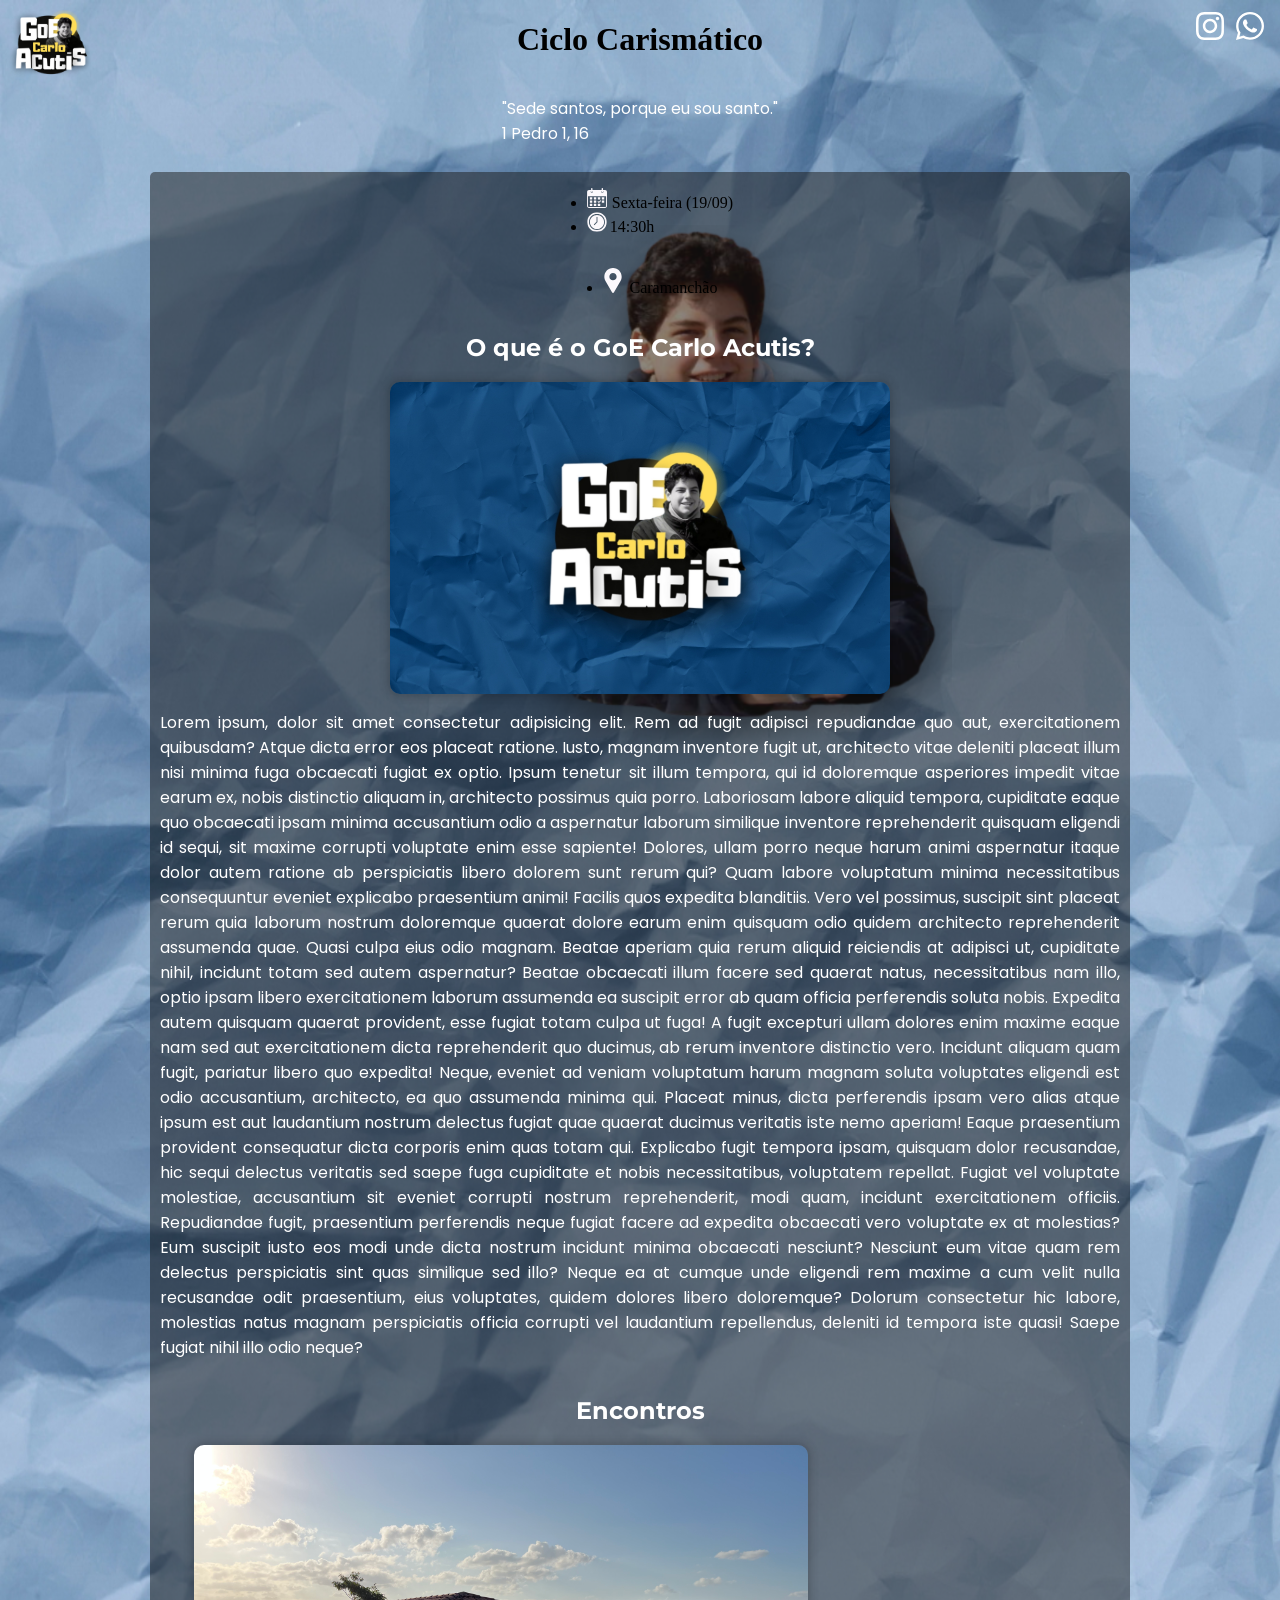
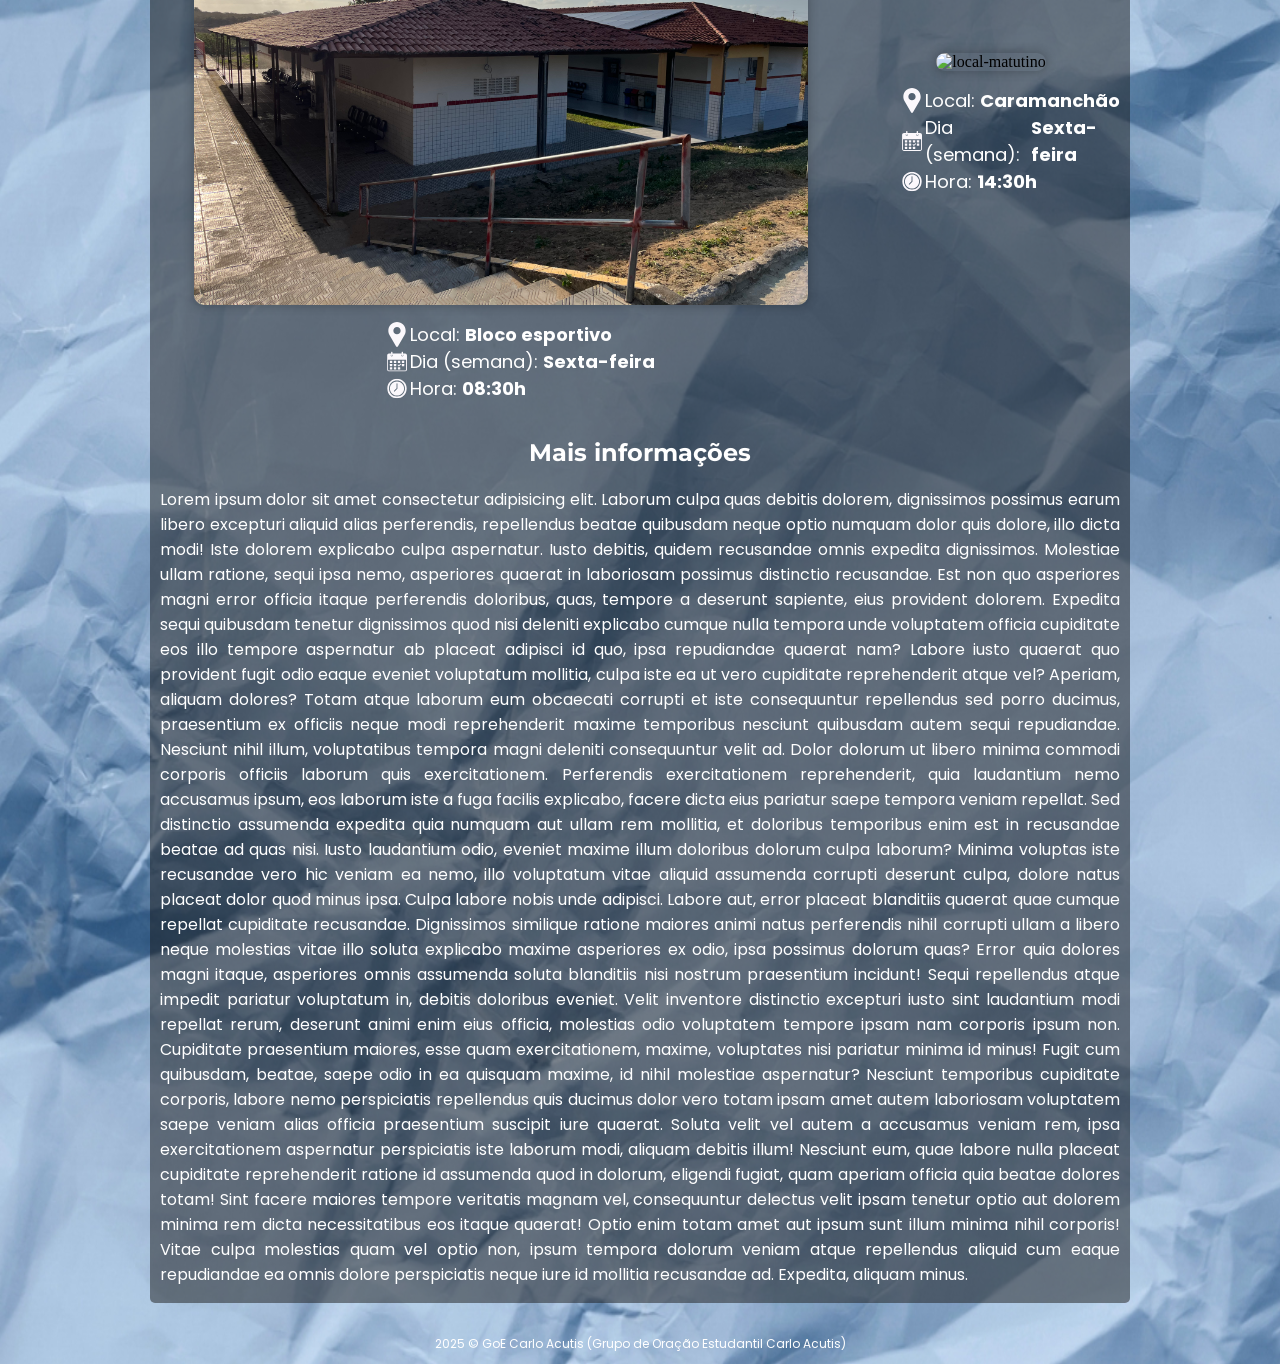
==== index.html @ 42177095 "Atualizar o index.html" ====
<!DOCTYPE html>
<html lang="pt-br">

<head>
    <meta charset="UTF-8">
    <meta name="viewport" content="width=device-width, initial-scale=1.0">
    <title>GoE Carlo Acutis</title>
    <!-- <link rel="icon" href="assets/images/icons/goe-ca.png" type="image/png"> -->
    <!-- <link rel="icon" href="assets/images/logo-goe-bg-+border-rd.png" type="image/png"> -->
    <link rel="icon" href="assets/images/logo-goe-bg--border-rd.png" type="image/png">
    <link rel="stylesheet" href="assets/styles/style.css">
    <link rel="stylesheet" href="assets/styles/mobile.css">
</head>

<body>
    <div class="logo-e-h1">
        <a href="goecarloacutis.github.io" class="a-goe-logo">
            <img src="assets/images/icons/goe-ca.png" alt="goe-icon" class="goe-logo hidden">
        </a>

        <h1 class="h1-top hidden">Ciclo Carismático</h1>
    </div>



    <!-- <a href="#footer" style="color: white; font-size: 40px; position: fixed; top: 50px; right: 10px; z-index: 5;">&DownArrow;</a> -->

    <div>
        <img src="assets/images/carlo-azul-bg.png" alt="carlo-png" class="carlo-png hidden">

        <p class="tema-txt hidden">"Sede santos, porque eu sou santo." <br> 1 Pedro 1, 16</p>
    </div>

    <header>
        <nav class="hidden">
            <ul>
                <li>
                    <a href="https://www.instagram.com/goe_carloacutis/" target="_blank" class="links-nav">
                        <img src="assets/images/icons/instagram-icon.svg" alt="instagram-icon">

                        <p class="p-link">@goe_carloacutis</p>
                    </a>
                </li>
                <li>
                    <a href="chat.whatsapp.com/KFcIXQjUr1j2kO9IoOhMt1" target="_blank" class="links-nav">
                        <img src="assets/images/icons/wpp-icon.svg" alt="whatsapp-icon">

                        <p class="p-link">GOE-Carlo Acutis</p>
                    </a>
                </li>
            </ul>
        </nav>
        <a href="a.html" style="font-size: 30px; color: white; display: none;" target="_blank">Estilos</a>
    </header>

    <main class="hidden-m">
        <section class="o-que-e-sec">
            <article class="o-que-e">
                <ul class="ciclo-infos">
                    <li>
                        <img src="assets/images/icons/calendar-icon.svg" alt="calendar-icon" class="encontros-icon" style="padding-right: 5px;">Sexta-feira (19/09)
                    </li>
                    <li>
                        <img src="assets/images/icons/hour-icon.svg" alt="hour-icon" class="encontros-icon">14:30h
                    </li>
                </ul>
                <ul class="ciclo-infos-2">
                    <li>
                        <img src="assets/images/icons/local-icon.svg" alt="local-icon" class="encontros-icon">
                        Caramanchão
                    </li>
                </ul>

                <h2 class="h2-main h2-ajustado">O que é o GoE Carlo Acutis?</h2>

                <img src="assets/images/oquee-goe.jpg" alt="o-que-e-o-goe" class="o-que-e-img hidden">

                <p class="hidden">Lorem ipsum, dolor sit amet consectetur adipisicing elit. Rem ad fugit adipisci
                    repudiandae quo aut, exercitationem quibusdam? Atque dicta error eos placeat ratione. Iusto, magnam
                    inventore fugit ut, architecto vitae deleniti placeat illum nisi minima fuga obcaecati fugiat ex
                    optio. Ipsum tenetur sit illum tempora, qui id doloremque asperiores impedit vitae earum ex, nobis
                    distinctio aliquam in, architecto possimus quia porro. Laboriosam labore aliquid tempora, cupiditate
                    eaque quo obcaecati ipsam minima accusantium odio a aspernatur laborum similique inventore
                    reprehenderit quisquam eligendi id sequi, sit maxime corrupti voluptate enim esse sapiente! Dolores,
                    ullam porro neque harum animi aspernatur itaque dolor autem ratione ab perspiciatis libero dolorem
                    sunt rerum qui? Quam labore voluptatum minima necessitatibus consequuntur eveniet explicabo
                    praesentium animi! Facilis quos expedita blanditiis. Vero vel possimus, suscipit sint placeat rerum
                    quia laborum nostrum doloremque quaerat dolore earum enim quisquam odio quidem architecto
                    reprehenderit assumenda quae. Quasi culpa eius odio magnam. Beatae aperiam quia rerum aliquid
                    reiciendis at adipisci ut, cupiditate nihil, incidunt totam sed autem aspernatur? Beatae obcaecati
                    illum facere sed quaerat natus, necessitatibus nam illo, optio ipsam libero exercitationem laborum
                    assumenda ea suscipit error ab quam officia perferendis soluta nobis. Expedita autem quisquam
                    quaerat provident, esse fugiat totam culpa ut fuga! A fugit excepturi ullam dolores enim maxime
                    eaque nam sed aut exercitationem dicta reprehenderit quo ducimus, ab rerum inventore distinctio
                    vero. Incidunt aliquam quam fugit, pariatur libero quo expedita! Neque, eveniet ad veniam voluptatum
                    harum magnam soluta voluptates eligendi est odio accusantium, architecto, ea quo assumenda minima
                    qui. Placeat minus, dicta perferendis ipsam vero alias atque ipsum est aut laudantium nostrum
                    delectus fugiat quae quaerat ducimus veritatis iste nemo aperiam! Eaque praesentium provident
                    consequatur dicta corporis enim quas totam qui. Explicabo fugit tempora ipsam, quisquam dolor
                    recusandae, hic sequi delectus veritatis sed saepe fuga cupiditate et nobis necessitatibus,
                    voluptatem repellat. Fugiat vel voluptate molestiae, accusantium sit eveniet corrupti nostrum
                    reprehenderit, modi quam, incidunt exercitationem officiis. Repudiandae fugit, praesentium
                    perferendis neque fugiat facere ad expedita obcaecati vero voluptate ex at molestias? Eum suscipit
                    iusto eos modi unde dicta nostrum incidunt minima obcaecati nesciunt? Nesciunt eum vitae quam rem
                    delectus perspiciatis sint quas similique sed illo? Neque ea at cumque unde eligendi rem maxime a
                    cum velit nulla recusandae odit praesentium, eius voluptates, quidem dolores libero doloremque?
                    Dolorum consectetur hic labore, molestias natus magnam perspiciatis officia corrupti vel laudantium
                    repellendus, deleniti id tempora iste quasi! Saepe fugiat nihil illo odio neque?</p>

                <!-- <div class="goe-info-div">    
                    <div class="goe-info-div-ex1">
                        <div class="img-max-div-ex1">
                            <img src="assets/images/goe-img-o-que-e.jpg" alt="goe-img" class="goe-img-pc-ex1"> 
                        </div>
    
                        <p class="p-info-ex1 p-info-goe">Lorem ipsum dolor sit, amet consectetur adipisicing elit. Cum officia error id quaerat numquam dolores. Vero quibusdam recusandae praesentium adipisci distinctio reprehenderit odio facilis ullam tempore mollitia neque alias, dolor blanditiis doloremque repellendus qui non! Ducimus voluptates rem, in quis non cumque enim similique. Dolorum excepturi tempora blanditiis dicta unde.</p>
                    </div>

                    <div class="goe-info-div-ex1">
                        <div class="img-max-div-ex1">
                            <img src="assets/images/goe-img.jpg" alt="goe-img" class="goe-img-pc-ex1"> 
                        </div>
    
                        <p class="p-info-ex1">Lorem ipsum dolor sit, amet consectetur adipisicing elit. Cum officia error id quaerat numquam dolores. Vero quibusdam recusandae praesentium adipisci distinctio reprehenderit odio facilis ullam tempore mollitia neque alias, dolor blanditiis doloremque repellendus qui non! Ducimus voluptates rem, in quis non cumque enim similique. Dolorum excepturi tempora blanditiis dicta unde.</p>
                    </div>

                    <div class="goe-info-div-ex1">
                        <div class="img-max-div-ex1">
                            <img src="assets/images/goe-img-mb-2.jpg" alt="goe-img" class="goe-img-pc-ex1"> 
                        </div>
    
                        <p class="p-info-ex1">Lorem ipsum dolor sit, amet consectetur adipisicing elit. Cum officia error id quaerat numquam dolores. Vero quibusdam recusandae praesentium adipisci distinctio reprehenderit odio facilis ullam tempore mollitia neque alias, dolor blanditiis doloremque repellendus qui non! Ducimus voluptates rem, in quis non cumque enim similique. Dolorum excepturi tempora blanditiis dicta unde.</p>
                    </div>

                    <div class="goe-info-div-ex1">
                        <div class="img-max-div-ex1">
                            <img src="assets/images/goe-img-mb-3.jpg" alt="goe-img" class="goe-img-pc-ex1"> 
                        </div>
    
                        <p class="p-info-ex1">Lorem ipsum dolor sit, amet consectetur adipisicing elit. Cum officia error id quaerat numquam dolores. Vero quibusdam recusandae praesentium adipisci distinctio reprehenderit odio facilis ullam tempore mollitia neque alias, dolor blanditiis doloremque repellendus qui non! Ducimus voluptates rem, in quis non cumque enim similique. Dolorum excepturi tempora blanditiis dicta unde.</p>
                    </div>

                    <div class="goe-info-div-ex1">
                        <div class="img-max-div-ex1">
                            <img src="assets/images/goe-img-mb-4.jpg" alt="goe-img" class="goe-img-pc-ex1"> 
                        </div>
    
                        <p class="p-info-ex1">Lorem ipsum dolor sit, amet consectetur adipisicing elit. Cum officia error id quaerat numquam dolores. Vero quibusdam recusandae praesentium adipisci distinctio reprehenderit odio facilis ullam tempore mollitia neque alias, dolor blanditiis doloremque repellendus qui non! Ducimus voluptates rem, in quis non cumque enim similique. Dolorum excepturi tempora blanditiis dicta unde.</p>
                    </div>
                    
                    <div class="img-max-div">
                        <img src="assets/images/goe-img-o-que-e.jpg" alt="goe-img" class="goe-img-pc">                     
                        <img src="assets/images/goe-img.jpg" alt="goe-img" class="goe-img-mb">
                    </div>

                    <p>Lorem ipsum dolor sit, amet consectetur adipisicing elit. Cum officia error id quaerat numquam dolores. Vero quibusdam recusandae praesentium adipisci distinctio reprehenderit odio facilis ullam tempore mollitia neque alias, dolor blanditiis doloremque repellendus qui non! Ducimus voluptates rem, in quis non cumque enim similique. Dolorum excepturi tempora blanditiis dicta unde.</p>

                    <div class="img-max-div">
                        <img src="assets/images/goe-img-pc-2.jpg" alt="goe-img" class="goe-img-pc">
                        <img src="assets/images/goe-img-mb-2.jpg" alt="goe-img" class="goe-img-mb">
                    </div>
                    <div class="img-max-div">
                        <img src="assets/images/goe-img-pc-3.jpg" alt="goe-img" class="goe-img-pc">
                        <img src="assets/images/goe-img-mb-3.jpg" alt="goe-img" class="goe-img-mb">
                    </div>
                    <div class="img-max-div">
                        <img src="assets/images/goe-img-pc-4.jpg" alt="goe-img" class="goe-img-pc">
                        <img src="assets/images/goe-img-mb-4.jpg" alt="goe-img" class="goe-img-mb">
                    </div>

                    <p>Lorem ipsum dolor sit, amet consectetur adipisicing elit. Cum officia error id quaerat numquam dolores. Vero quibusdam recusandae praesentium adipisci distinctio reprehenderit odio facilis ullam tempore mollitia neque alias, dolor blanditiis doloremque repellendus qui non! Ducimus voluptates rem, in quis non cumque enim similique. Dolorum excepturi tempora blanditiis dicta unde.</p>
                </div> -->
            </article>
        </section>

        <section>
            <article class="art-encontros hidden">
                <h2 class="h2-main">Encontros</h2>

                <div class="encontros hidden">
                    <div class="box-encontros hidden">
                        <img src="assets/images/bloco_esportivo.jpeg" alt="local-matutino" class="local-img">

                        <ul>
                            <li><img src="assets/images/icons/local-icon.svg" alt="local-icon" class="encontros-icon">
                                Local: <strong class="strong-encontros">Bloco esportivo</strong></li>
                            <li><img src="assets/images/icons/calendar-icon.svg" alt="calendar-icon"
                                    class="encontros-icon"> Dia (semana): <strong
                                    class="strong-encontros">Sexta-feira</strong></li>
                            <li><img src="assets/images/icons/hour-icon.svg" alt="hour-icon" class="encontros-icon">
                                Hora: <strong class="strong-encontros">08:30h</strong></li>
                        </ul>
                    </div>

                    <div class="box-encontros hidden">
                        <img src="assets/images/IMG_3058.jpeg" alt="local-matutino" class="local-img">

                        <ul>
                            <li><img src="assets/images/icons/local-icon.svg" alt="local-icon" class="encontros-icon">
                                Local: <strong class="strong-encontros">Caramanchão</strong></li>
                            <li><img src="assets/images/icons/calendar-icon.svg" alt="calendar-icon"
                                    class="encontros-icon"> Dia (semana): <strong
                                    class="strong-encontros">Sexta-feira</strong></li>
                            <li><img src="assets/images/icons/hour-icon.svg" alt="hour-icon" class="encontros-icon">
                                Hora: <strong class="strong-encontros">14:30h</strong></li>
                        </ul>
                    </div>
                </div>
            </article>
        </section>

        <section>
            <article class="hidden">
                <h2 class="h2-main">Mais informações</h2>

                <p class="hidden">Lorem ipsum dolor sit amet consectetur adipisicing elit. Laborum culpa quas debitis
                    dolorem, dignissimos possimus earum libero excepturi aliquid alias perferendis, repellendus beatae
                    quibusdam neque optio numquam dolor quis dolore, illo dicta modi! Iste dolorem explicabo culpa
                    aspernatur. Iusto debitis, quidem recusandae omnis expedita dignissimos. Molestiae ullam ratione,
                    sequi ipsa nemo, asperiores quaerat in laboriosam possimus distinctio recusandae. Est non quo
                    asperiores magni error officia itaque perferendis doloribus, quas, tempore a deserunt sapiente, eius
                    provident dolorem. Expedita sequi quibusdam tenetur dignissimos quod nisi deleniti explicabo cumque
                    nulla tempora unde voluptatem officia cupiditate eos illo tempore aspernatur ab placeat adipisci id
                    quo, ipsa repudiandae quaerat nam? Labore iusto quaerat quo provident fugit odio eaque eveniet
                    voluptatum mollitia, culpa iste ea ut vero cupiditate reprehenderit atque vel? Aperiam, aliquam
                    dolores? Totam atque laborum eum obcaecati corrupti et iste consequuntur repellendus sed porro
                    ducimus, praesentium ex officiis neque modi reprehenderit maxime temporibus nesciunt quibusdam autem
                    sequi repudiandae. Nesciunt nihil illum, voluptatibus tempora magni deleniti consequuntur velit ad.
                    Dolor dolorum ut libero minima commodi corporis officiis laborum quis exercitationem. Perferendis
                    exercitationem reprehenderit, quia laudantium nemo accusamus ipsum, eos laborum iste a fuga facilis
                    explicabo, facere dicta eius pariatur saepe tempora veniam repellat. Sed distinctio assumenda
                    expedita quia numquam aut ullam rem mollitia, et doloribus temporibus enim est in recusandae beatae
                    ad quas nisi. Iusto laudantium odio, eveniet maxime illum doloribus dolorum culpa laborum? Minima
                    voluptas iste recusandae vero hic veniam ea nemo, illo voluptatum vitae aliquid assumenda corrupti
                    deserunt culpa, dolore natus placeat dolor quod minus ipsa. Culpa labore nobis unde adipisci. Labore
                    aut, error placeat blanditiis quaerat quae cumque repellat cupiditate recusandae. Dignissimos
                    similique ratione maiores animi natus perferendis nihil corrupti ullam a libero neque molestias
                    vitae illo soluta explicabo maxime asperiores ex odio, ipsa possimus dolorum quas? Error quia
                    dolores magni itaque, asperiores omnis assumenda soluta blanditiis nisi nostrum praesentium
                    incidunt! Sequi repellendus atque impedit pariatur voluptatum in, debitis doloribus eveniet. Velit
                    inventore distinctio excepturi iusto sint laudantium modi repellat rerum, deserunt animi enim eius
                    officia, molestias odio voluptatem tempore ipsam nam corporis ipsum non. Cupiditate praesentium
                    maiores, esse quam exercitationem, maxime, voluptates nisi pariatur minima id minus! Fugit cum
                    quibusdam, beatae, saepe odio in ea quisquam maxime, id nihil molestiae aspernatur? Nesciunt
                    temporibus cupiditate corporis, labore nemo perspiciatis repellendus quis ducimus dolor vero totam
                    ipsam amet autem laboriosam voluptatem saepe veniam alias officia praesentium suscipit iure quaerat.
                    Soluta velit vel autem a accusamus veniam rem, ipsa exercitationem aspernatur perspiciatis iste
                    laborum modi, aliquam debitis illum! Nesciunt eum, quae labore nulla placeat cupiditate
                    reprehenderit ratione id assumenda quod in dolorum, eligendi fugiat, quam aperiam officia quia
                    beatae dolores totam! Sint facere maiores tempore veritatis magnam vel, consequuntur delectus velit
                    ipsam tenetur optio aut dolorem minima rem dicta necessitatibus eos itaque quaerat! Optio enim totam
                    amet aut ipsum sunt illum minima nihil corporis! Vitae culpa molestias quam vel optio non, ipsum
                    tempora dolorum veniam atque repellendus aliquid cum eaque repudiandae ea omnis dolore perspiciatis
                    neque iure id mollitia recusandae ad. Expedita, aliquam minus.</p>
            </article>
        </section>

        <section>
            <!-- <article>
                <h2 class="h2-main">Endereço</h2>
                <iframe src="https://www.google.com/maps/embed?pb=!1m18!1m12!1m3!1d942.060812769632!2d-35.4460060304506!3d-6.471116099595027!2m3!1f0!2f0!3f0!3m2!1i1024!2i768!4f13.1!3m3!1m2!1s0x7ad8e45582610c5%3A0x93c23ac1dcf801d7!2sIFRN%20-%20Campus%20Nova%20Cruz!5e1!3m2!1spt-BR!2sbr!4v1757940513313!5m2!1spt-BR!2sbr" width="600" height="450" style="border:0;" allowfullscreen="" loading="lazy" referrerpolicy="no-referrer-when-downgrade" class="iframe-endereco"></iframe>
            </article> -->
        </section>
    </main>

    <footer class="hidden-f" id="footer">
        <p>2025 &copy; GoE Carlo Acutis <br class="br-mb"> (Grupo de Oração Estudantil Carlo Acutis)</p>

        <!-- <div class="endereco">
            <img src="assets/images/icons/local-icon.svg" alt="local-icon">
            <p>Av. José Rodrigues de Aquino Filho, 640 - Alto de Santa Luzia, Nova Cruz - RN, 59215-000</p>
        </div> -->
    </footer>

    <script src="assets/scripts/script.js"></script>
</body>

</html>
---- assets/styles/style.css ----
/* Fontes */
@import url("https://fonts.googleapis.com/css2?family=Cal+Sans&family=Cardo:ital,wght@0,400;0,700;1,400&family=Montserrat:ital,wght@0,100..900;1,100..900&family=Poppins:ital,wght@0,100;0,200;0,300;0,400;0,500;0,600;0,700;0,800;0,900;1,100;1,200;1,300;1,400;1,500;1,600;1,700;1,800;1,900&display=swap");
/* Cardo, Cal Sans, Montserrat, Poppins */

@font-face {
  font-family: "Adumu Regular";
  src: url("/assets/fonts/Adumu.ttf") format("truetype");
  font-weight: normal;
  font-style: normal;
}
/* Jesus, Maria e José, a nossa família Vossa é! */

/* Animações */
@keyframes gradientAnimation {
  0% {
    background-position: 0% 50%;
  }
  50% {
    background-position: 100% 50%;
  }
  100% {
    background-position: 0% 50%;
  }
}

@keyframes fadeIn {
  from {
    opacity: 0;
  }
  to {
    opacity: 1;
  }
}
/* Sagrado Coração de Jesus, fazei do nosso coração semelhante ao Vosso! */

.carlo-png {
  top: 25%;
  left: 50% 50%;
  position: fixed;

  width: 450px;

  z-index: -1;
}

/* Configurações gerais (html, body, tags...n) */
html {
  scroll-behavior: smooth;
}

body {
  background-image: url("/assets/images/background-paper-blue.jpg");
  /* background-repeat: no-repeat; */
  /* background-position: center center; */
  background-size: 100% 100%;

  /* background: linear-gradient(-45deg, #5281ee, #1d3473, #202f49, #2367d5);
  background: linear-gradient(-45deg, #4166bd, #13234d, #101824, #1c53ac);
  background-repeat: no-repeat;
  background-position: center center;
  background-size: 400% 400%;
  animation: gradientAnimation 15s ease infinite; */

  display: flex;
  align-items: center;
  justify-content: center;
  flex-direction: column;

  padding: 0;
  margin: 0;
  max-width: 100%;
  box-sizing: border-box;

  text-align: justify;
}

/* section {
  margin-bottom: 700px;
} */

header {
  display: flex;
  align-items: center;
  justify-content: center;
  flex-direction: column;
}

main {
  width: 75%;

  background-color: rgb(26, 26, 27, 0.5);

  border-radius: 5px;
  padding: 0px 10px;

  z-index: 2;

  margin-top: 10px;
  margin-bottom: 30px;
}

h1,
h2,
h3,
h4 {
  text-align: center;
}

p {
  font-family: "Poppins", system-ui, -apple-system, BlinkMacSystemFont,
    "Segoe UI", Roboto, Oxygen, Ubuntu, Cantarell, "Open Sans", "Helvetica Neue",
    sans-serif;
  color: white;
}

nav {
  position: fixed;
  top: -10px;
  right: 10px;
}

/* Nav */
nav ul {
  display: flex;
  align-items: center;
  justify-content: center;
  flex-direction: row;

  padding: 0;

  list-style-type: none;
}

.links-nav img {
  width: 40px;

  transition: 0.1s ease-in-out;
}

.links-nav img:hover {
  transform: scale(1.05);
  opacity: 0.8;

  /* filter: invert(50%) sepia(100%) saturate(2000%) hue-rotate(200deg) brightness(100%) contrast(100%); */
  filter: invert(45%) sepia(80%) saturate(2200%) hue-rotate(180deg)
    brightness(95%) contrast(100%);
}

.links-nav img:active {
  transform: scale(0.95);

  filter: none;

  /* filter: invert(50%) sepia(100%) saturate(2000%) hue-rotate(200deg) brightness(100%) contrast(100%); */
  /* filter: invert(45%) sepia(80%) saturate(2200%) hue-rotate(180deg) brightness(95%) contrast(100%); */
}

.p-link {
  display: none;
}
/*  */

.goe-logo {
  position: fixed;
  top: 10px;
  left: 0px;

  width: 100px;
}

.h2-main {
  font-family: "Montserrat", system-ui, -apple-system, BlinkMacSystemFont,
    "Segoe UI", Roboto, Oxygen, Ubuntu, Cantarell, "Open Sans", "Helvetica Neue",
    sans-serif;
  color: white;
}

.iframe-endereco {
  display: none;
  margin: 200px auto;

  border: none;
  border-radius: 5px;
  box-shadow: 2px 2px 10px white;
}

.goe-info-div {
  display: flex;
  align-items: center;
  justify-content: center;
  flex-direction: column;
  gap: 20px;
  width: 100%;
}

.goe-img-mb {
  display: none;
  border-radius: 10px;

  width: 100%;
  /* height: 300px; */
}

.goe-img-pc {
  display: block;
  border-radius: 10px;

  width: 100%;
  /* height: 300px; */
}

.goe-info-div-ex1 {
  display: flex;
  align-items: center;
  /* justify-content: center; */
  justify-content: space-evenly;
  flex-direction: row;
  width: 100%;
}

.goe-img-pc-ex1 {
  border-radius: 10px;

  width: 100%;
  /* height: 300px; */
}

.img-max-div-ex1 {
  max-width: 400px;
  max-height: 500px;

  margin-right: 30px;

  overflow: hidden;
  border-radius: 10px;
}

.img-max-div {
  max-width: 800px;
  max-height: 500px;

  overflow: hidden;
  border-radius: 10px;
}

.p-info-goe {
  width: 50%;
}

/* FOOTER */
footer {
  display: flex;
  align-items: center;
  justify-content: center;
  flex-direction: column;

  /* position: relative;
  bottom: 10px; */
  margin-bottom: 10px;

  width: 100%;
}

footer p {
  font-family: "Poppins", system-ui, -apple-system, BlinkMacSystemFont,
    "Segoe UI", Roboto, Oxygen, Ubuntu, Cantarell, "Open Sans", "Helvetica Neue",
    sans-serif, sans-serif;
  font-size: 0.75rem;
  color: white;

  margin: 0.1rem 0;
}

.br-mb {
  display: none;
}

.o-que-e {
  display: flex;
  align-items: center;
  justify-content: center;
  flex-direction: column;
}

.o-que-e-img {
  max-width: 500px;
  height: auto;

  border-radius: 10px;
  overflow: hidden;

  box-shadow: 0px 0px 10px 2px rgb(0, 0, 0, 0.2);
}

.endereco {
  display: flex;
  justify-content: center;
  align-items: center;
}

.endereco img {
  width: 3%;
  height: auto;
}

.encontros {
  display: flex;
  align-items: center;
  justify-content: center;
  flex-direction: row;
  gap: 20px;
}

.box-encontros {
  display: flex;
  flex-direction: column;
  align-items: center;
}

.local-img {
  max-width: 90%;
  height: auto;

  border-radius: 10px;
  overflow: hidden;

  box-shadow: 0px 0px 10px 2px rgb(0, 0, 0, 0.2);
}

.encontros ul {
  list-style-type: none;
}

.encontros ul li {
  font-family: "Poppins", system-ui, -apple-system, BlinkMacSystemFont,
    "Segoe UI", Roboto, Oxygen, Ubuntu, Cantarell, "Open Sans", "Helvetica Neue",
    sans-serif;
  color: white;

  display: flex;
  flex-direction: row;

  font-size: 18px;
}

.encontros-icon {
  width: 20px;
  padding-right: 3px;
}

.strong-encontros {
  padding-left: 5px;
}

/* Para animação de fade-in */
.hidden {
  opacity: 0;
  transform: translateY(50px);
  transition: transform 0.8s ease-out;
}

.hidden-m {
  opacity: 0;
  transform: translateY(50px);
  transition: transform 0.8s ease-out;
}

.hidden-h {
  opacity: 0;
  transform: translateY(50px);
  transition: transform 0.8s ease-out;
}

.hidden-f {
  opacity: 0;
  transform: translateY(5px);
  transition: transform 0.8s ease-out;
}

.move-in {
  transform: translateY(0);
}

.fade-in {
  /* animation: fadeIn 1s ease-in-out; */
  opacity: 1;
  transition: opacity 1s ease-in;
}
/*  */

/* Para animação de scroll */

/* .show-on-scroll {
  opacity: 1;
  transform: translateY(0);
} */
/*  */
---- assets/styles/mobile.css ----
@media screen and (max-width: 768px) {
  .carlo-png {
    top: 200px;
    left: 7%;
    /* position: fixed; */
    position: absolute;

    width: 330px;

    z-index: -1;
  }

  .logo-e-h1 {
    display: flex;
    align-items: center;
    justify-content: center;
    flex-direction: column;
    gap: 100px;
  }

  .goe-logo {
    position: absolute;
    left: 30%;

    width: 160px;
  }

  .h1-top {
    color: black;
    font-family: "Adumu Regular", system-ui, -apple-system, BlinkMacSystemFont, 'Segoe UI', Roboto, Oxygen, Ubuntu, Cantarell, 'Open Sans', 'Helvetica Neue', sans-serif;
    font-size: 35px;
    font-weight: 100;
    letter-spacing: 2px;
  }

  .ciclo-infos {
    list-style: none;

    display: flex;
    align-items: center;
    justify-content: center;
    flex-direction: row;
    gap: 10px;

    padding: 20px 10px 5px 5px;
    margin: 0;
  }

  .ciclo-infos li {
    display: flex;
    align-items: center;
    justify-content: center;
    flex-direction: row;

    font-family: "Poppins", system-ui, -apple-system, BlinkMacSystemFont, 'Segoe UI', Roboto, Oxygen, Ubuntu, Cantarell, 'Open Sans', 'Helvetica Neue', sans-serif;

    color: white;
  }

  .ciclo-infos-2 {
    list-style: none;

    display: flex;
    align-items: center;
    justify-content: center;

    padding: 0;
    margin: 0;
    margin-bottom: 10px;
  }

  .ciclo-infos-2 li {
    display: flex;
    align-items: center;
    justify-content: center;

    font-family: "Poppins", system-ui, -apple-system, BlinkMacSystemFont, 'Segoe UI', Roboto, Oxygen, Ubuntu, Cantarell, 'Open Sans', 'Helvetica Neue', sans-serif;
    color: white;
  }

  .tema-txt {
    position: absolute;
    right: -7px;
    margin-top: 30px;
    
    text-align: left;
    color: white;

    width: 37.5%;
  }

  body {
    background-size: 100%;
    background-repeat: repeat;
    background-attachment: scroll;

    width: 100%;
    overflow-x: hidden;

    margin: 0px;
  }

  /* section {
    margin-bottom: 300px;
  } */

  main {
    display: flex;
    align-items: center;
    justify-content: center;
    flex-direction: column;

    background-color: rgb(26, 26, 27);

    border-radius: 50px 50px 5px 5px;
    padding: 0px 10px;

    z-index: 2;

    margin-bottom: 30px;
    width: 90%;
  }

  header {
    padding: 0px;
    margin-bottom: 330px;
  }

  nav {
    position: absolute;
    top: -10px;
    right: 10px;

    align-items: center;
    justify-content: center;
    padding: 0px;
  }

  nav ul {
    flex-direction: column;
  }

  footer {
    position: relative;
    width: 90%;
    text-align: center;
  }

  .links-nav {
    display: flex;
    align-items: center;
    justify-content: center;
    flex-direction: row;

    text-decoration: none;
  }

  .links-nav img:hover {
    transform: scale(1);
    opacity: 1;

    filter: none;
  }

  .links-nav img:active {
    transform: scale(0.8);

    opacity: 0.8;
    filter: invert(100%);
    /* filter: invert(45%) sepia(80%) saturate(2200%) hue-rotate(180deg)
      brightness(95%) contrast(100%); */
  }

  .p-link {
    display: none;
    text-decoration: underline;
  }

  .goe-img-pc {
    display: none;
  }

  .goe-img-mb {
    display: block;
    border-radius: 10px;

    width: 100%;
  }

  .img-max-div-ex1,
  .img-max-div-ex2,
  .p-info-ex1 {
    display: none;
  }

  .endereco img {
    width: 8%;
    height: auto;
  }

  .div-footer p {
    font-size: 14px;
  }

  .br-mb {
    display: block;
  }

  .o-que-e-img {
    max-width: 100%;
  }

  .h2-main {
    text-align: left;
    font-size: 28px;

    margin-bottom: 8px;
    margin-top: 5px;
  }

  /* .art-encontros {
    background-color: rgb(0, 0, 0, 0.9);
    padding: 20px;

    z-index: 2;
  } */

  .encontros {
    display: flex;
    align-items: center;
    justify-content: center;
    flex-direction: column;
    gap: 40px;
  }

  .box-encontros {
    display: flex;
    flex-direction: column;
    align-items: stretch;
  }

  .local-img {
    max-width: 100%;
  }

  .encontros ul {
    padding-left: 5px;
  }

  .encontros ul li {
    font-size: 18px;
  }

  .h2-ajustado {
    font-size: 24px;
  }
}
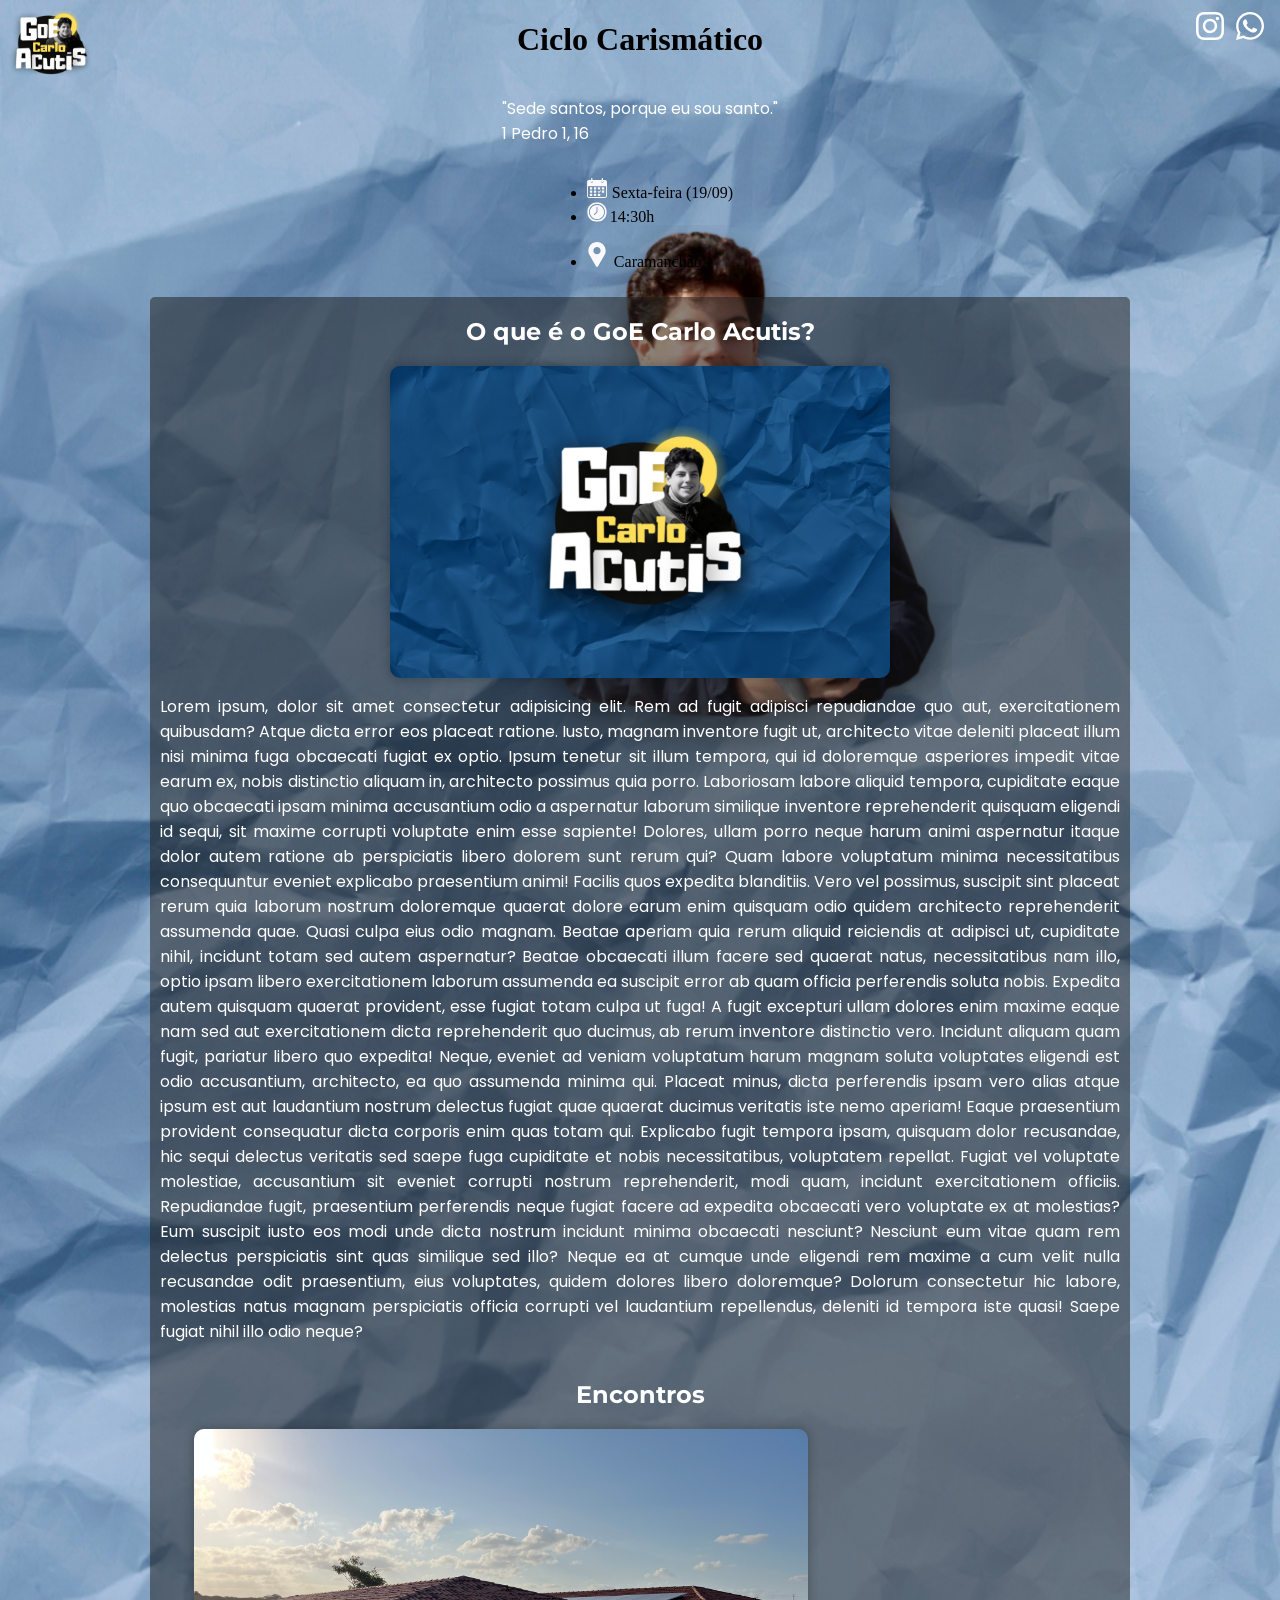
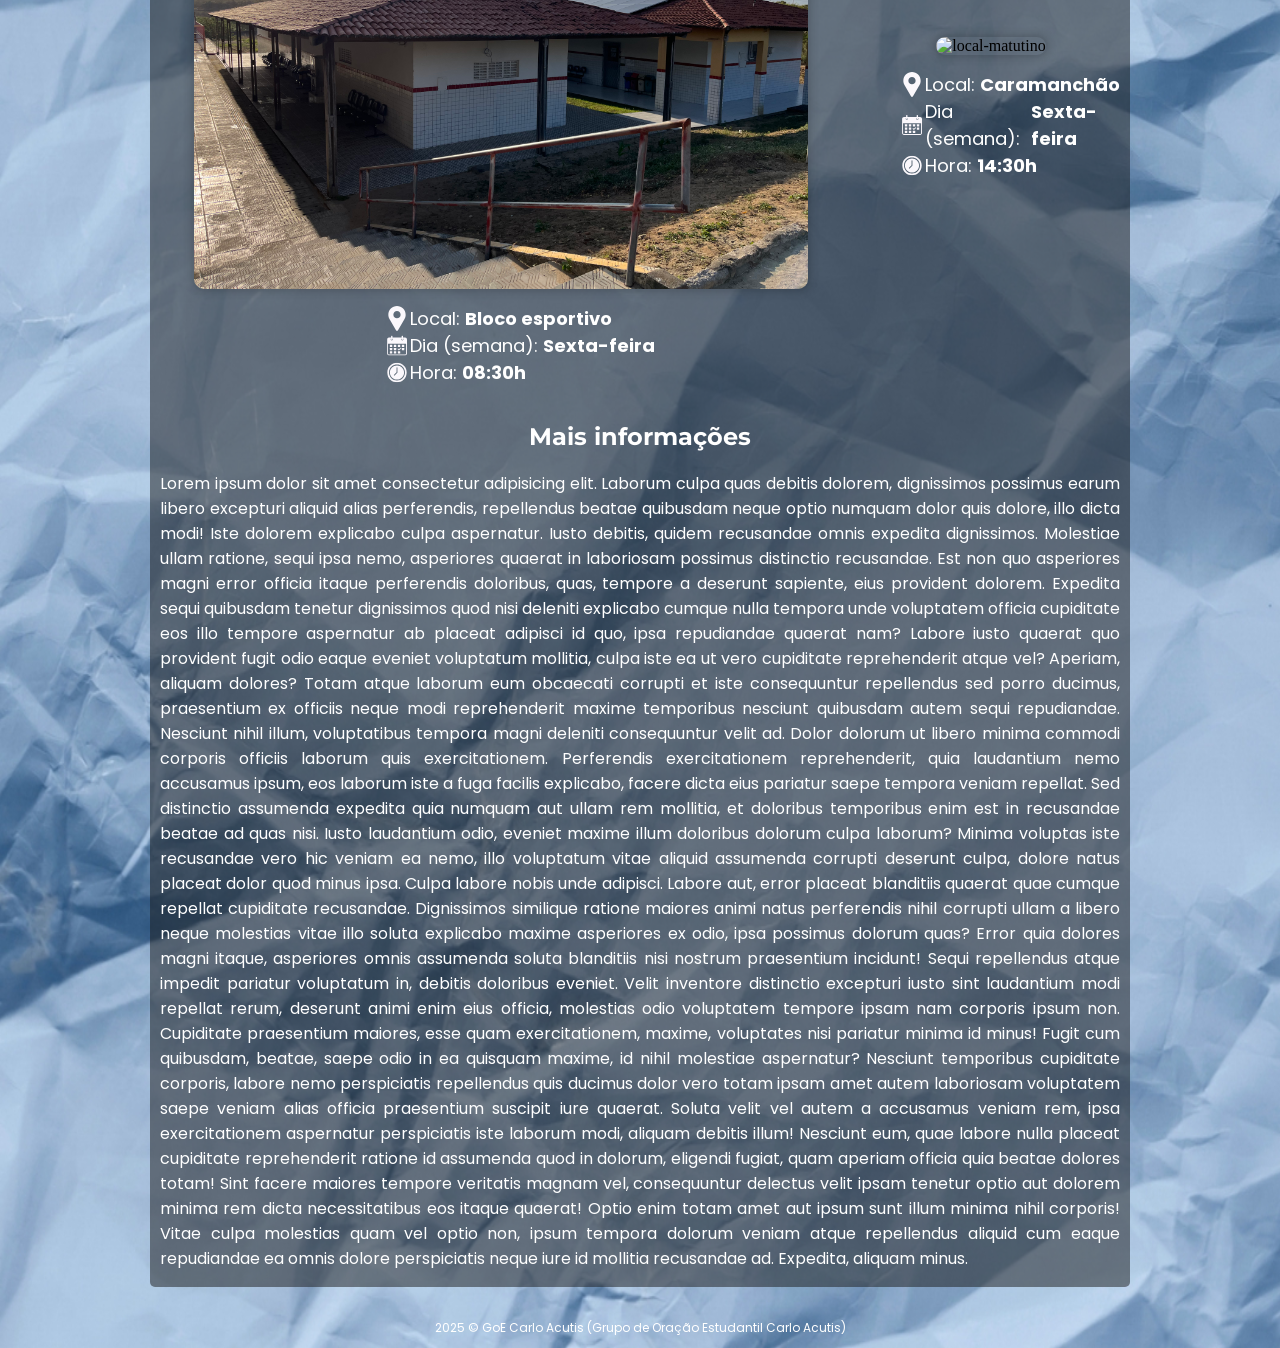
==== commit 62a97f9c: "Add files via upload" ====
--- a/index.html
+++ b/index.html
@@ -42,7 +42,7 @@
                     </a>
                 </li>
                 <li>
-                    <a href="chat.whatsapp.com/KFcIXQjUr1j2kO9IoOhMt1" target="_blank" class="links-nav">
+                    <a href="https://chat.whatsapp.com/KFcIXQjUr1j2kO9IoOhMt1" target="_blank" class="links-nav">
                         <img src="assets/images/icons/wpp-icon.svg" alt="whatsapp-icon">
 
                         <p class="p-link">GOE-Carlo Acutis</p>
@@ -53,24 +53,27 @@
         <a href="a.html" style="font-size: 30px; color: white; display: none;" target="_blank">Estilos</a>
     </header>
 
-    <main class="hidden-m">
+    <div class="infos-div hidden">
+        <ul class="ciclo-infos">
+            <li>
+                <img src="assets/images/icons/calendar-icon.svg" alt="calendar-icon" class="encontros-icon"
+                    style="padding-right: 5px;">Sexta-feira (19/09)
+            </li>
+            <li>
+                <img src="assets/images/icons/hour-icon.svg" alt="hour-icon" class="encontros-icon">14:30h
+            </li>
+        </ul>
+        <ul class="ciclo-infos-2">
+            <li>
+                <img src="assets/images/icons/local-icon.svg" alt="local-icon" class="encontros-icon">
+                Caramanchão
+            </li>
+        </ul>
+    </div>
+
+    <main class="fade-in-2">
         <section class="o-que-e-sec">
             <article class="o-que-e">
-                <ul class="ciclo-infos">
-                    <li>
-                        <img src="assets/images/icons/calendar-icon.svg" alt="calendar-icon" class="encontros-icon" style="padding-right: 5px;">Sexta-feira (19/09)
-                    </li>
-                    <li>
-                        <img src="assets/images/icons/hour-icon.svg" alt="hour-icon" class="encontros-icon">14:30h
-                    </li>
-                </ul>
-                <ul class="ciclo-infos-2">
-                    <li>
-                        <img src="assets/images/icons/local-icon.svg" alt="local-icon" class="encontros-icon">
-                        Caramanchão
-                    </li>
-                </ul>
-
                 <h2 class="h2-main h2-ajustado">O que é o GoE Carlo Acutis?</h2>
 
                 <img src="assets/images/oquee-goe.jpg" alt="o-que-e-o-goe" class="o-que-e-img hidden">
@@ -193,7 +196,7 @@
                     </div>
 
                     <div class="box-encontros hidden">
-                        <img src="assets/images/IMG_3058.jpeg" alt="local-matutino" class="local-img">
+                        <img src="assets/images/caramanchao.jpeg" alt="local-matutino" class="local-img">
 
                         <ul>
                             <li><img src="assets/images/icons/local-icon.svg" alt="local-icon" class="encontros-icon">
--- a/assets/styles/style.css
+++ b/assets/styles/style.css
@@ -386,6 +386,10 @@
   opacity: 1;
   transition: opacity 1s ease-in;
 }
+
+.fade-in-2 {
+  animation: fadeIn 2.5s ease-in-out;
+}
 /*  */
 
 /* Para animação de scroll */
--- a/assets/styles/mobile.css
+++ b/assets/styles/mobile.css
@@ -89,6 +89,16 @@
     width: 37.5%;
   }
 
+  .infos-div {
+    border-radius: 50px 50px 5px 5px;
+
+    background-color: rgb(26, 26, 27);
+    width: 95%;
+    height: 250px;
+
+    z-index: 1;
+  }
+
   body {
     background-size: 100%;
     background-repeat: repeat;
@@ -112,11 +122,12 @@
 
     background-color: rgb(26, 26, 27);
 
-    border-radius: 50px 50px 5px 5px;
+    border-radius: 5px;
     padding: 0px 10px;
 
     z-index: 2;
 
+    margin-top: -30%;
     margin-bottom: 30px;
     width: 90%;
   }
@@ -230,7 +241,7 @@
     align-items: center;
     justify-content: center;
     flex-direction: column;
-    gap: 40px;
+    gap: 20px;
   }
 
   .box-encontros {
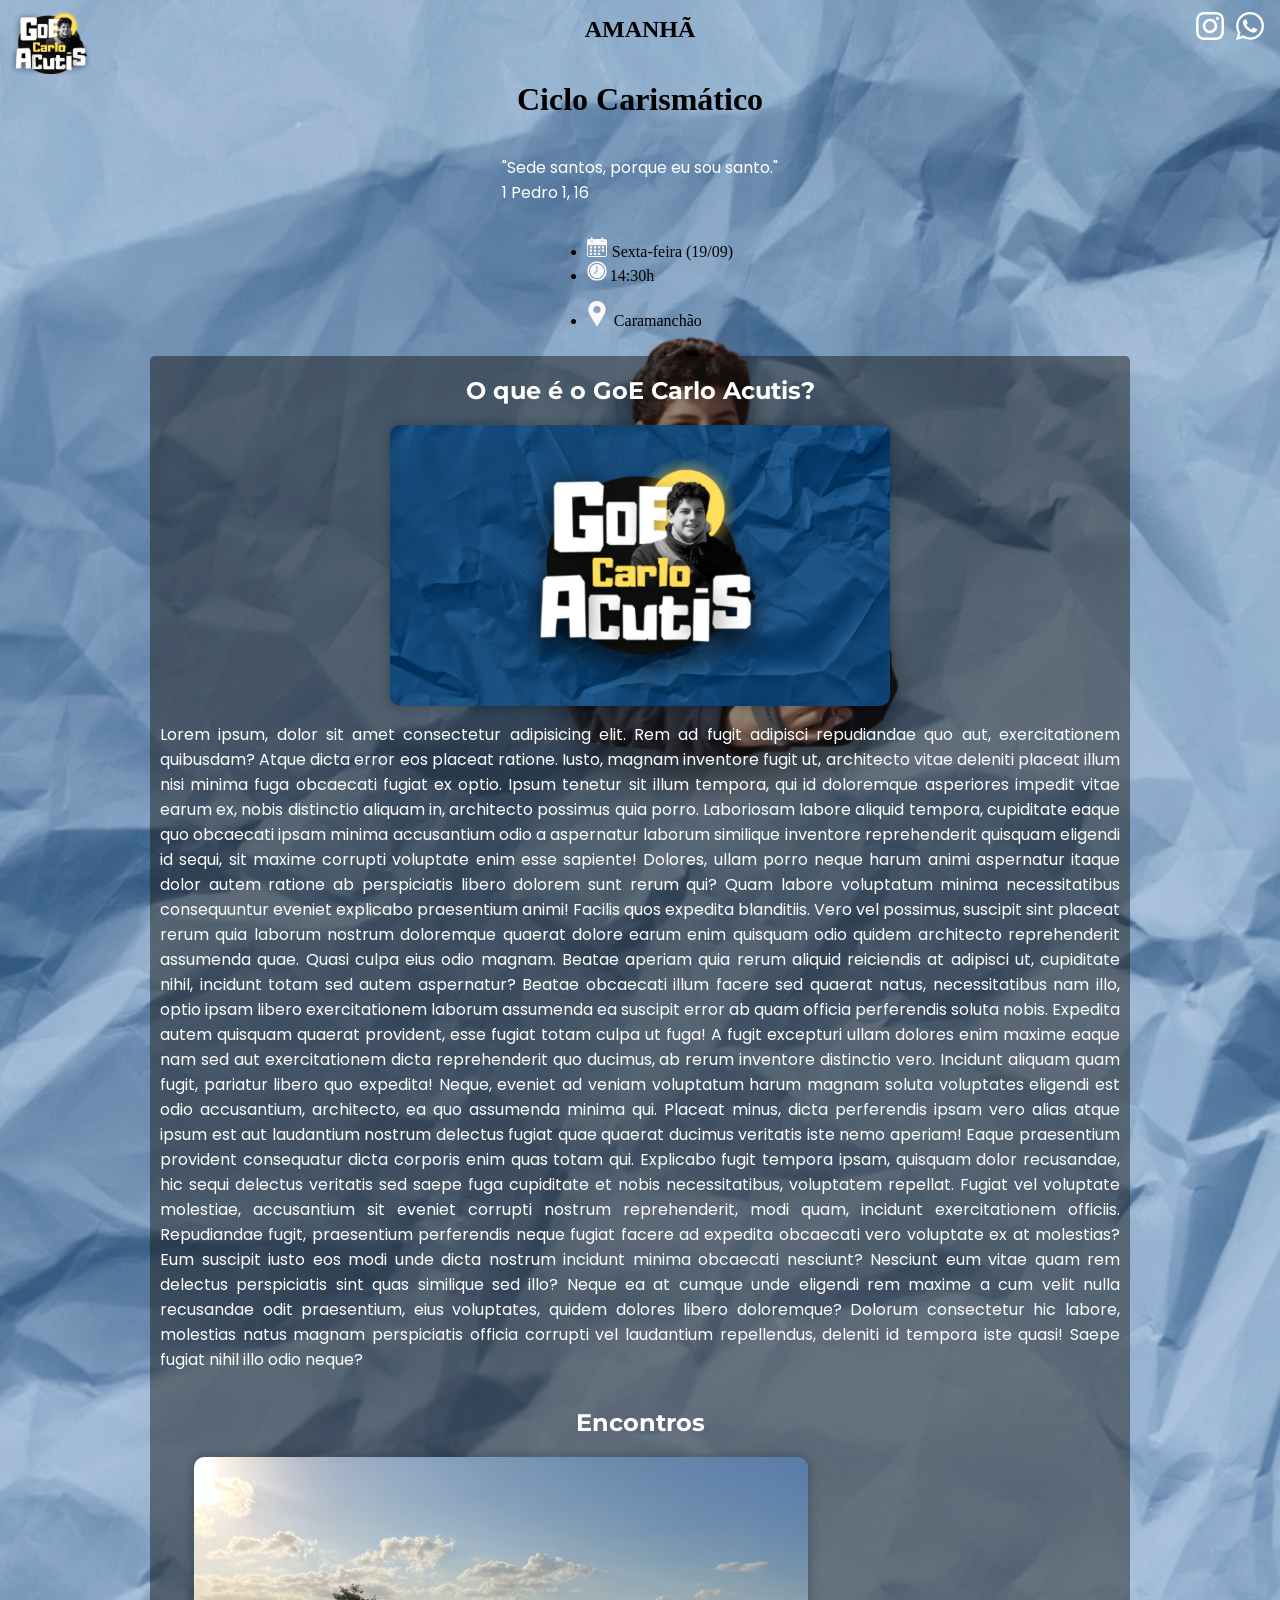
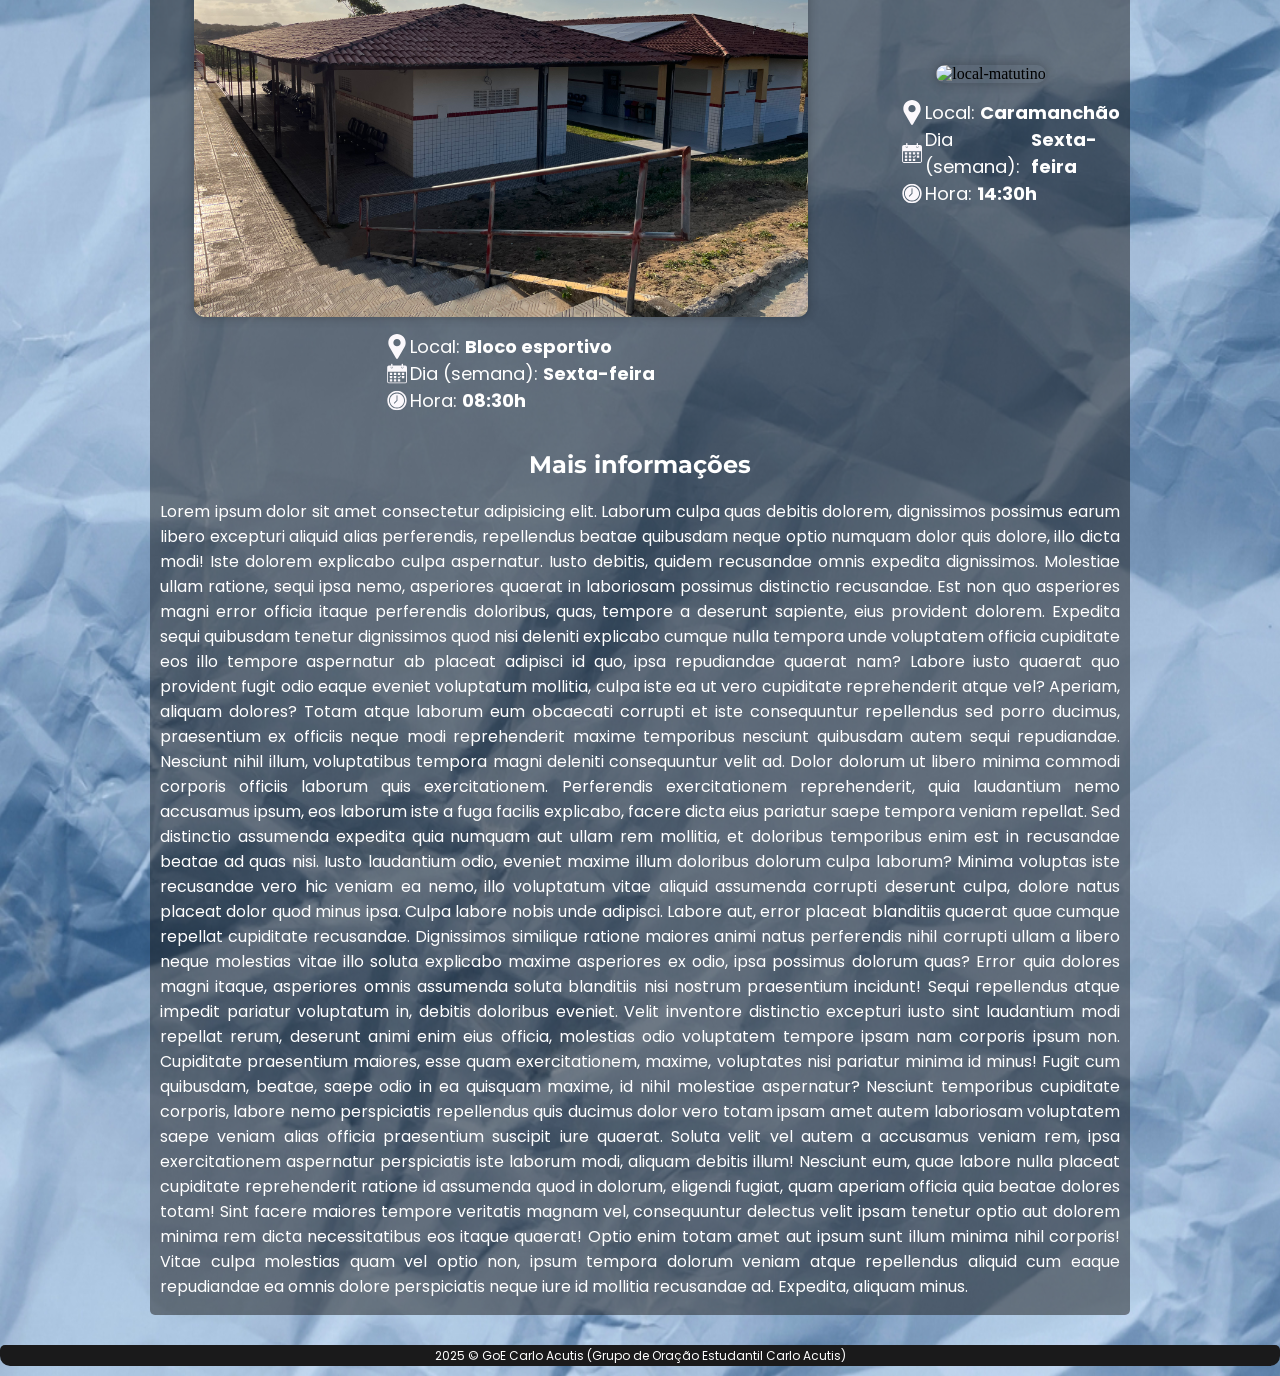
==== commit f86eae26: "Atualizar o index.html" ====
--- a/index.html
+++ b/index.html
@@ -12,7 +12,9 @@
     <link rel="stylesheet" href="assets/styles/mobile.css">
 </head>
 
-<body>
+<body>
+    <h1 style="text-align: center; font-size: 24px;">AMANHÃ</h1>
+    
     <div class="logo-e-h1">
         <a href="goecarloacutis.github.io" class="a-goe-logo">
             <img src="assets/images/icons/goe-ca.png" alt="goe-icon" class="goe-logo hidden">
@@ -278,4 +280,4 @@
     <script src="assets/scripts/script.js"></script>
 </body>
 
-</html>+</html>
--- a/assets/styles/style.css
+++ b/assets/styles/style.css
@@ -249,6 +249,9 @@
 
 /* FOOTER */
 footer {
+  background-color: rgb(26, 26, 27);
+  border-radius: 5px 5px 10px 10px;
+
   display: flex;
   align-items: center;
   justify-content: center;
@@ -388,7 +391,7 @@
 }
 
 .fade-in-2 {
-  animation: fadeIn 2.5s ease-in-out;
+  animation: fadeIn 1.5s ease-in-out;
 }
 /*  */
 
--- a/assets/styles/mobile.css
+++ b/assets/styles/mobile.css
@@ -1,11 +1,11 @@
 @media screen and (max-width: 768px) {
   .carlo-png {
-    top: 200px;
-    left: 7%;
+    top: 120px;
+    left: 3%;
     /* position: fixed; */
     position: absolute;
 
-    width: 330px;
+    width: 95%;
 
     z-index: -1;
   }
@@ -105,6 +105,7 @@
     background-attachment: scroll;
 
     width: 100%;
+    max-width: 100%;
     overflow-x: hidden;
 
     margin: 0px;
@@ -128,7 +129,7 @@
     z-index: 2;
 
     margin-top: -30%;
-    margin-bottom: 30px;
+    margin-bottom: 10px;
     width: 90%;
   }
 
@@ -153,7 +154,7 @@
 
   footer {
     position: relative;
-    width: 90%;
+    width: 95%;
     text-align: center;
   }
 
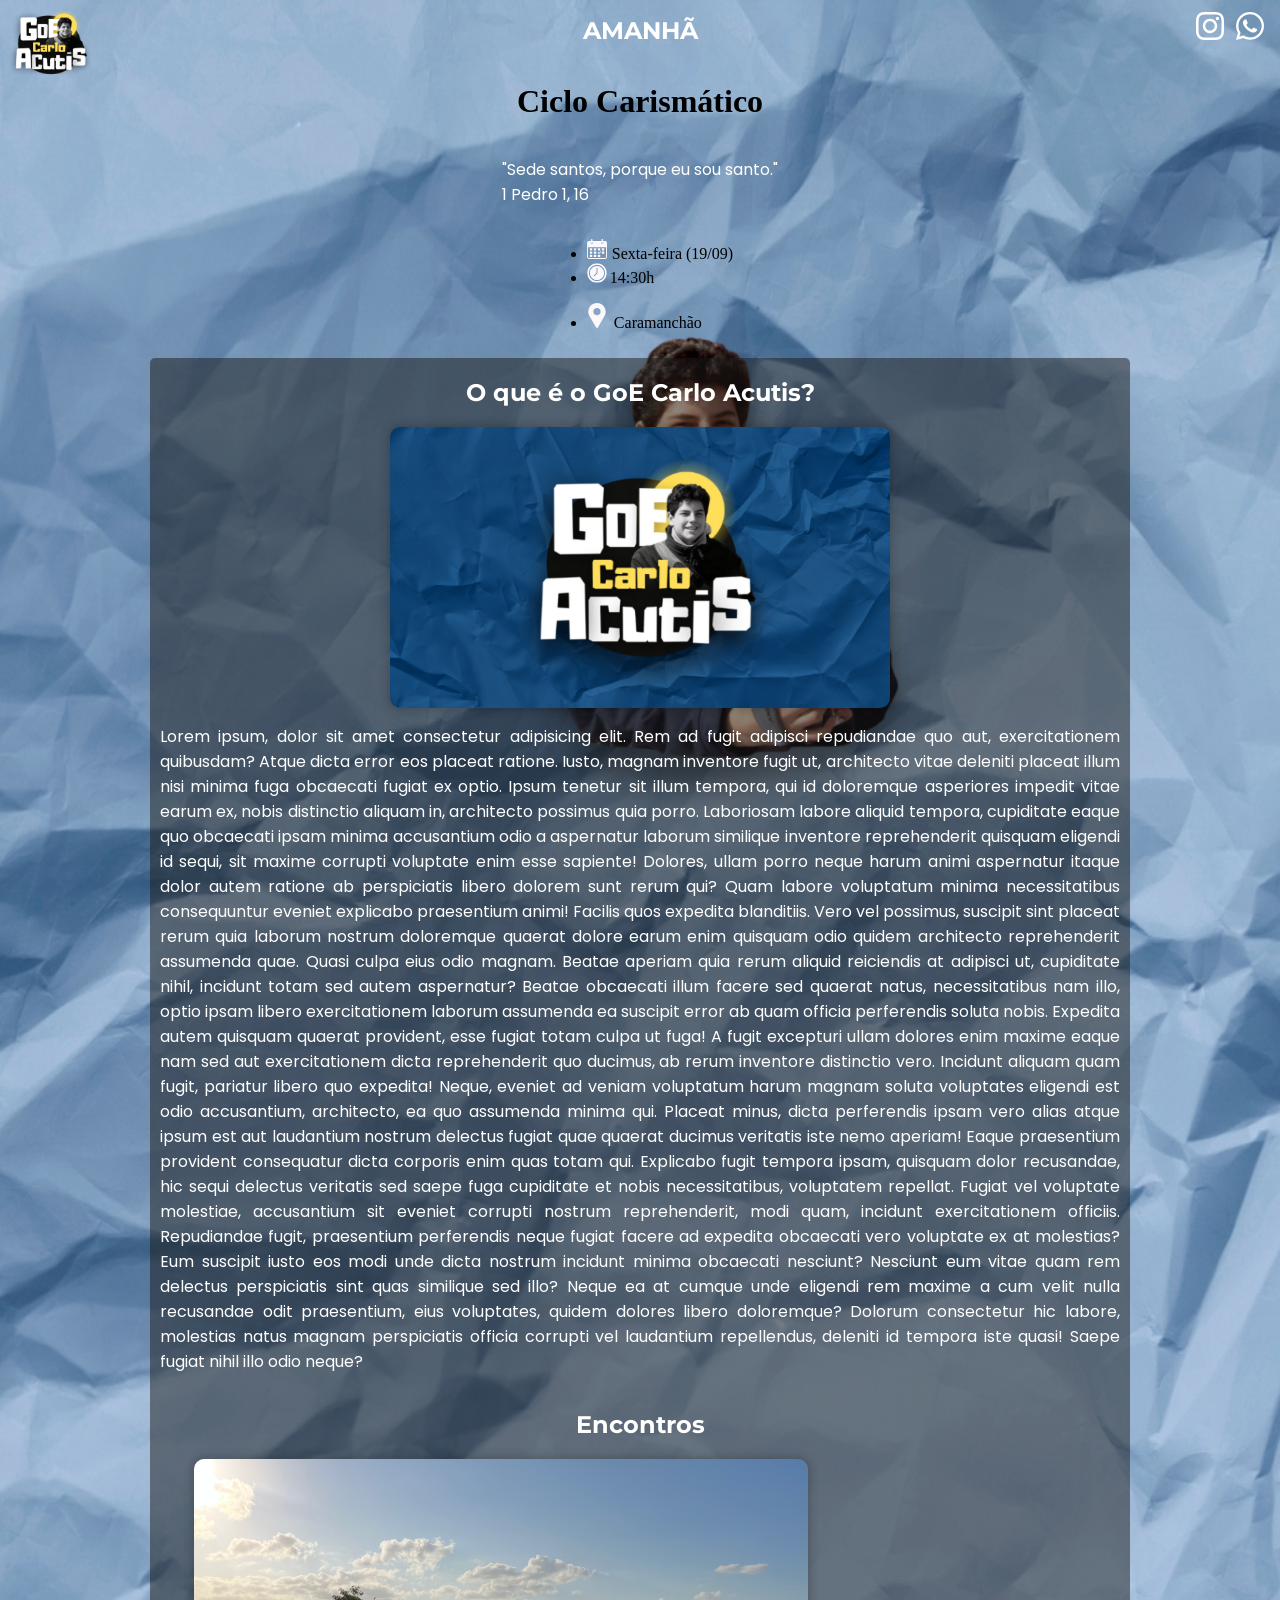
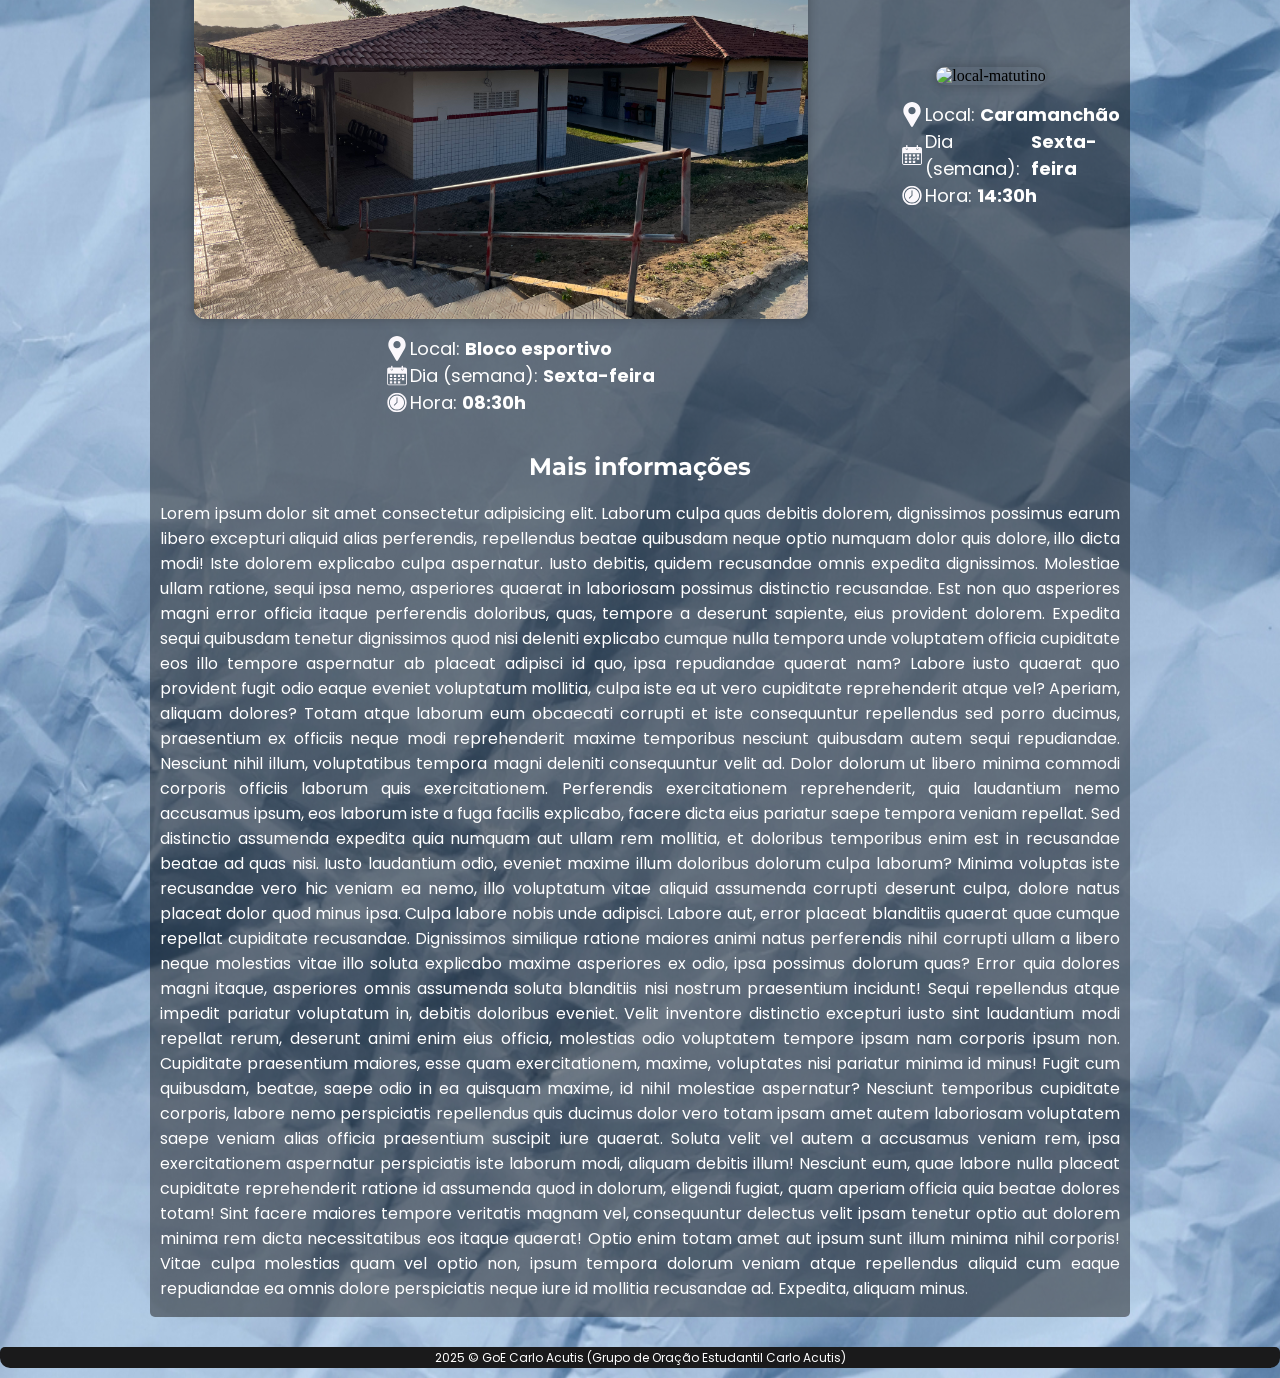
==== commit e8ec1d2e: "Atualizar o index.html" ====
--- a/index.html
+++ b/index.html
@@ -13,7 +13,7 @@
 </head>
 
 <body>
-    <h1 style="text-align: center; font-size: 24px;">AMANHÃ</h1>
+    <h1 style="text-align: center; font-size: 24px; color: white; font-family:'Montserrat', sans-serif;">AMANHÃ</h1>
     
     <div class="logo-e-h1">
         <a href="goecarloacutis.github.io" class="a-goe-logo">
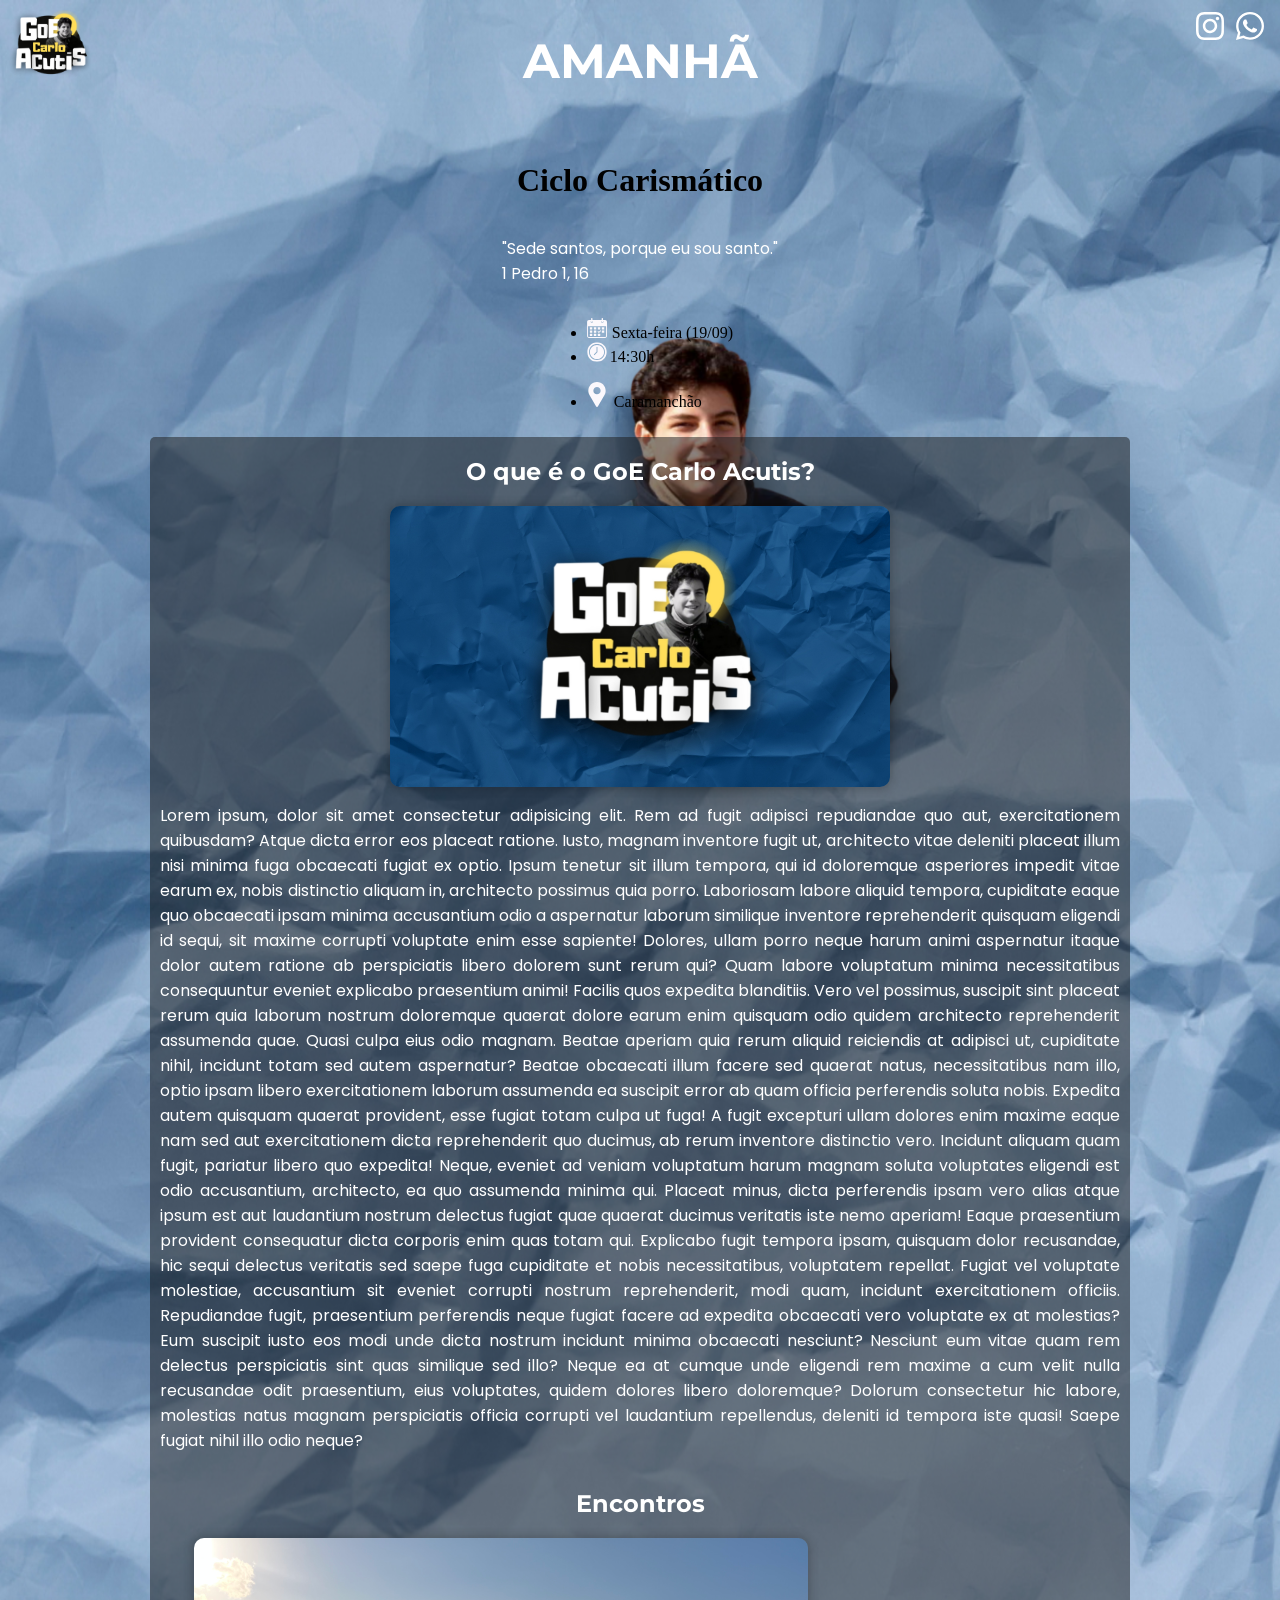
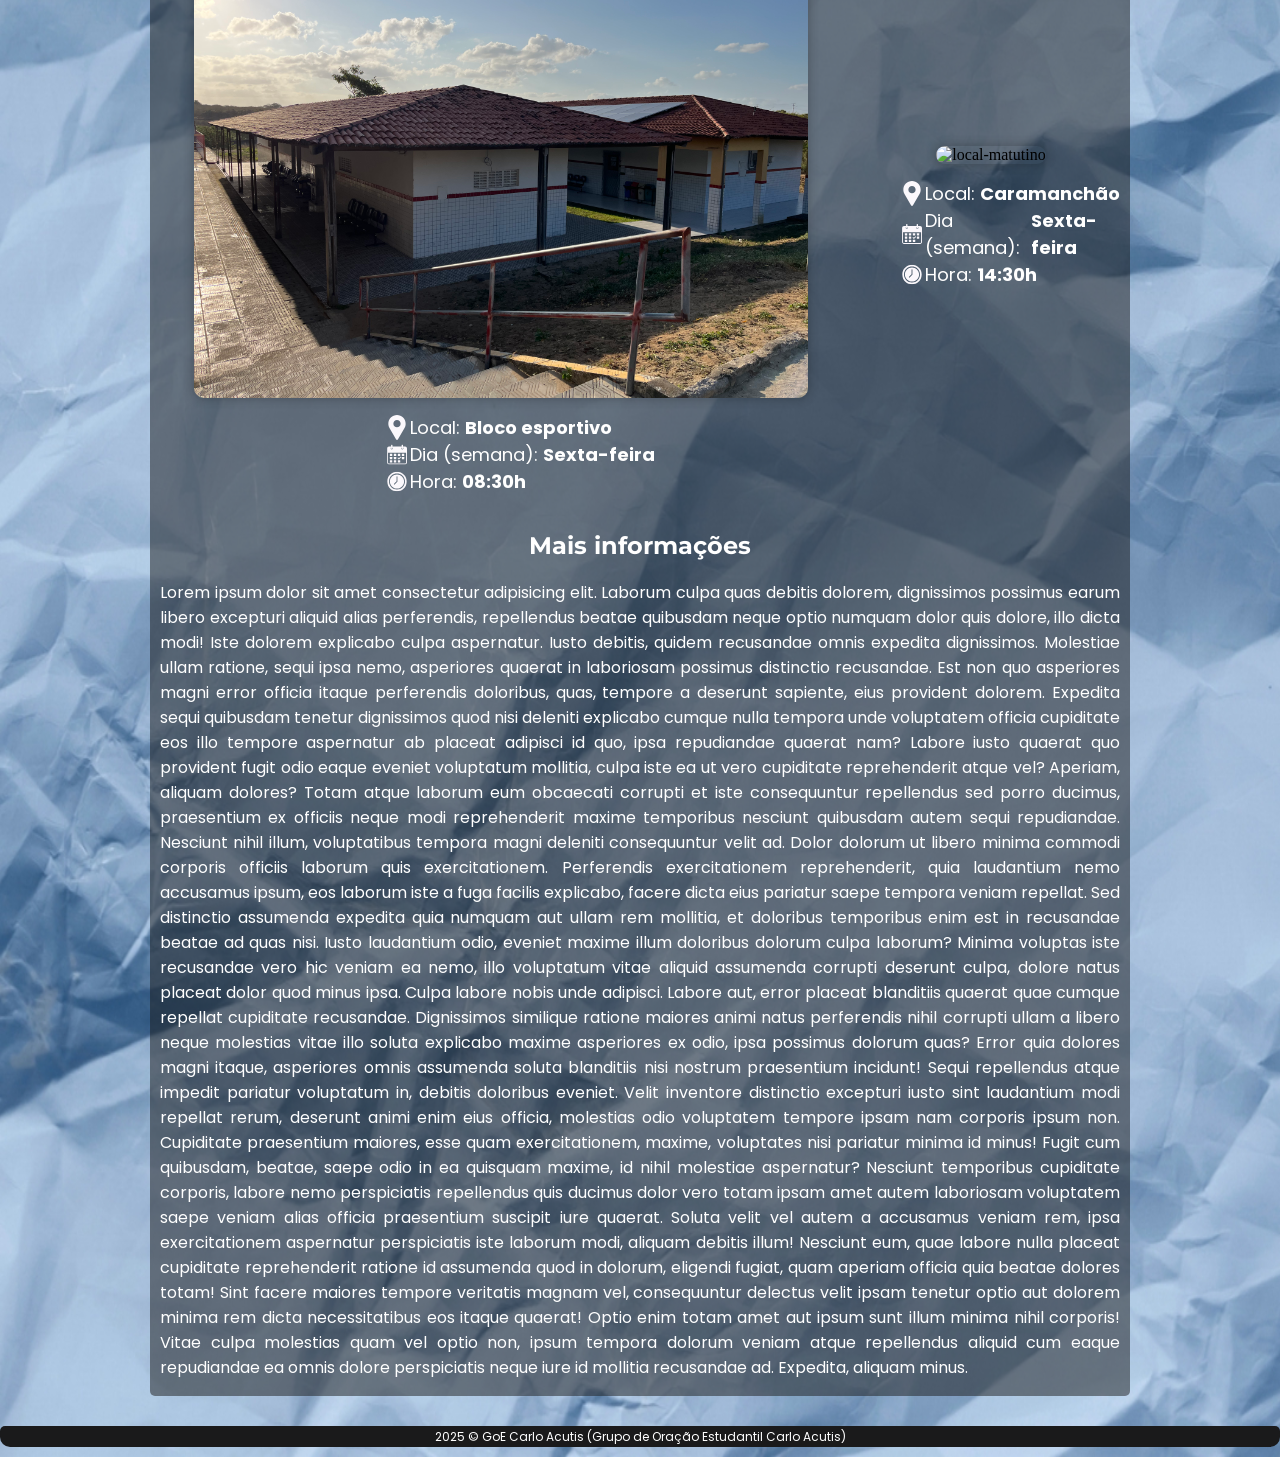
==== commit d0961082: "Atualizar o index.html" ====
--- a/index.html
+++ b/index.html
@@ -13,7 +13,7 @@
 </head>
 
 <body>
-    <h1 style="text-align: center; font-size: 24px; color: white; font-family:'Montserrat', sans-serif;">AMANHÃ</h1>
+    <h1 style="text-align: center; font-size: 48px; color: white; font-family:'Montserrat', sans-serif; margin-bottom: 50px;">AMANHÃ</h1>
     
     <div class="logo-e-h1">
         <a href="goecarloacutis.github.io" class="a-goe-logo">
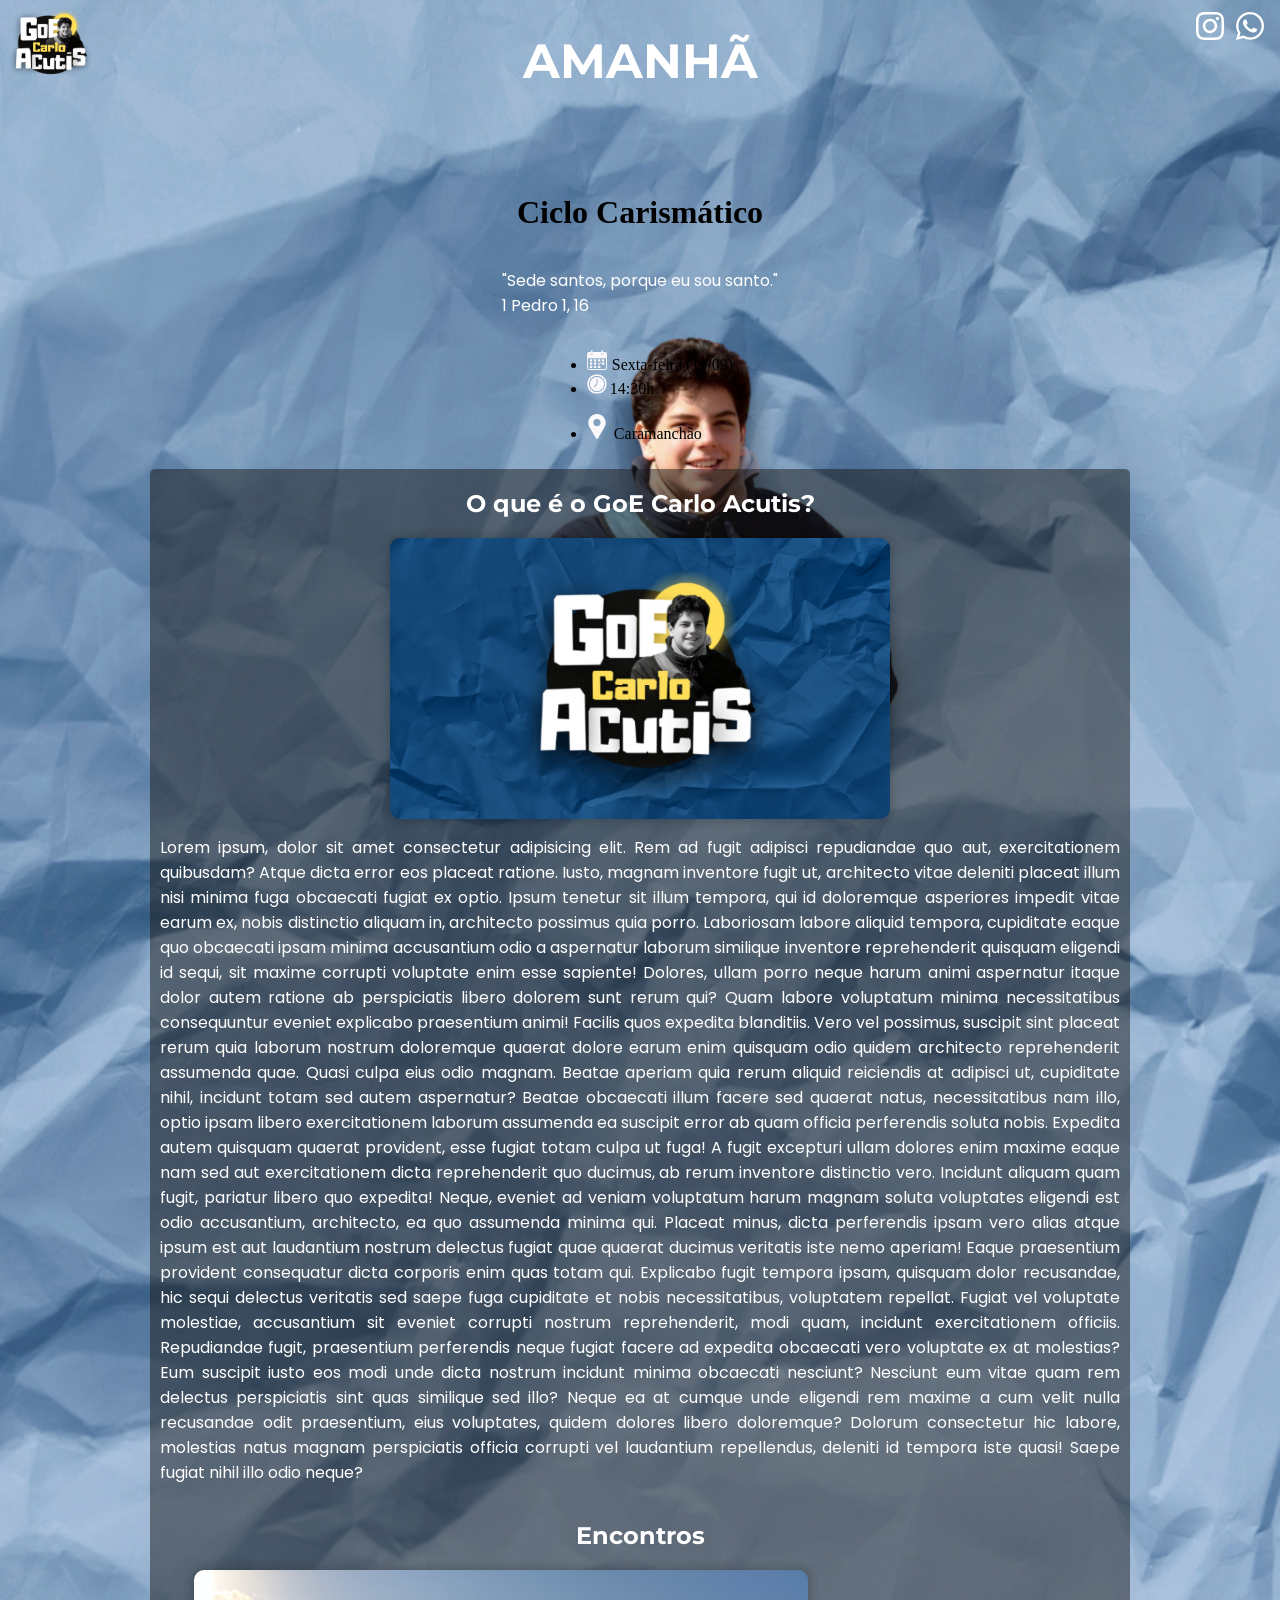
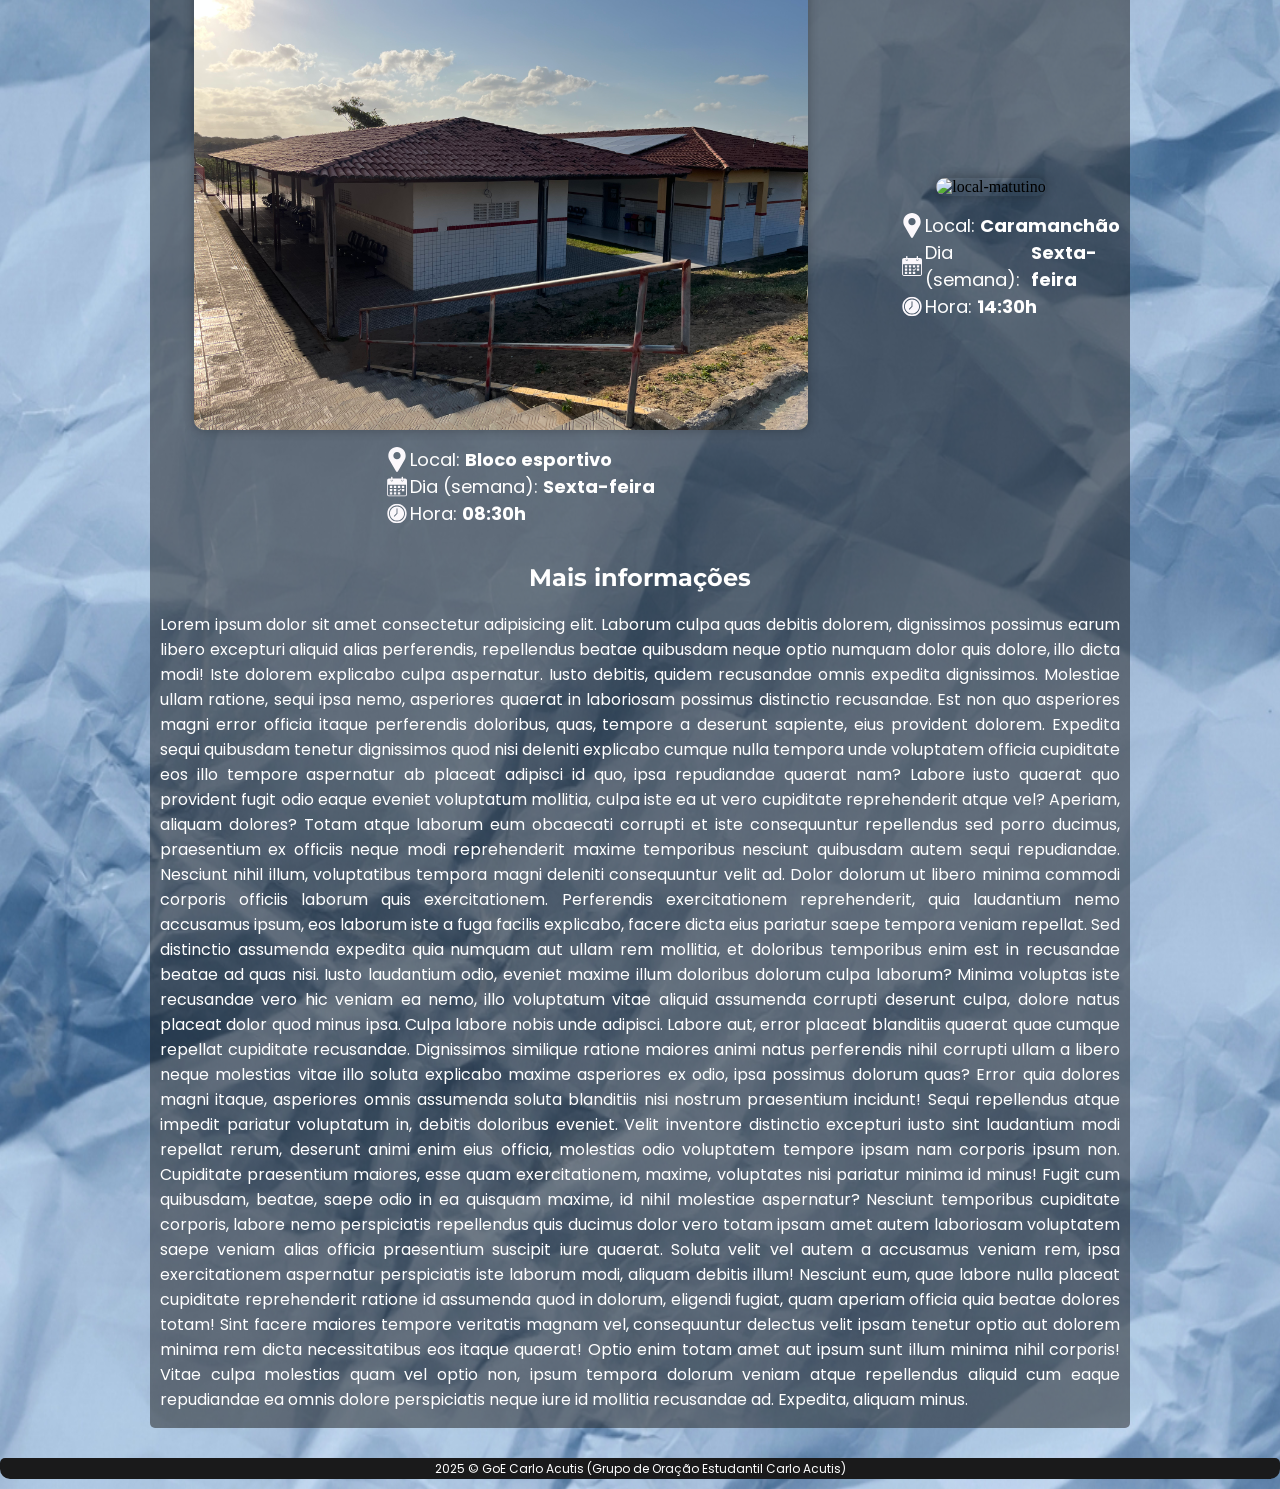
==== commit b969e1cf: "Atualizar o index.html" ====
--- a/index.html
+++ b/index.html
@@ -13,7 +13,7 @@
 </head>
 
 <body>
-    <h1 style="text-align: center; font-size: 48px; color: white; font-family:'Montserrat', sans-serif; margin-bottom: 50px;">AMANHÃ</h1>
+    <h1 style="text-align: center; font-size: 48px; color: white; font-family:'Montserrat', sans-serif; padding-bottom: 50px;">AMANHÃ</h1>
     
     <div class="logo-e-h1">
         <a href="goecarloacutis.github.io" class="a-goe-logo">
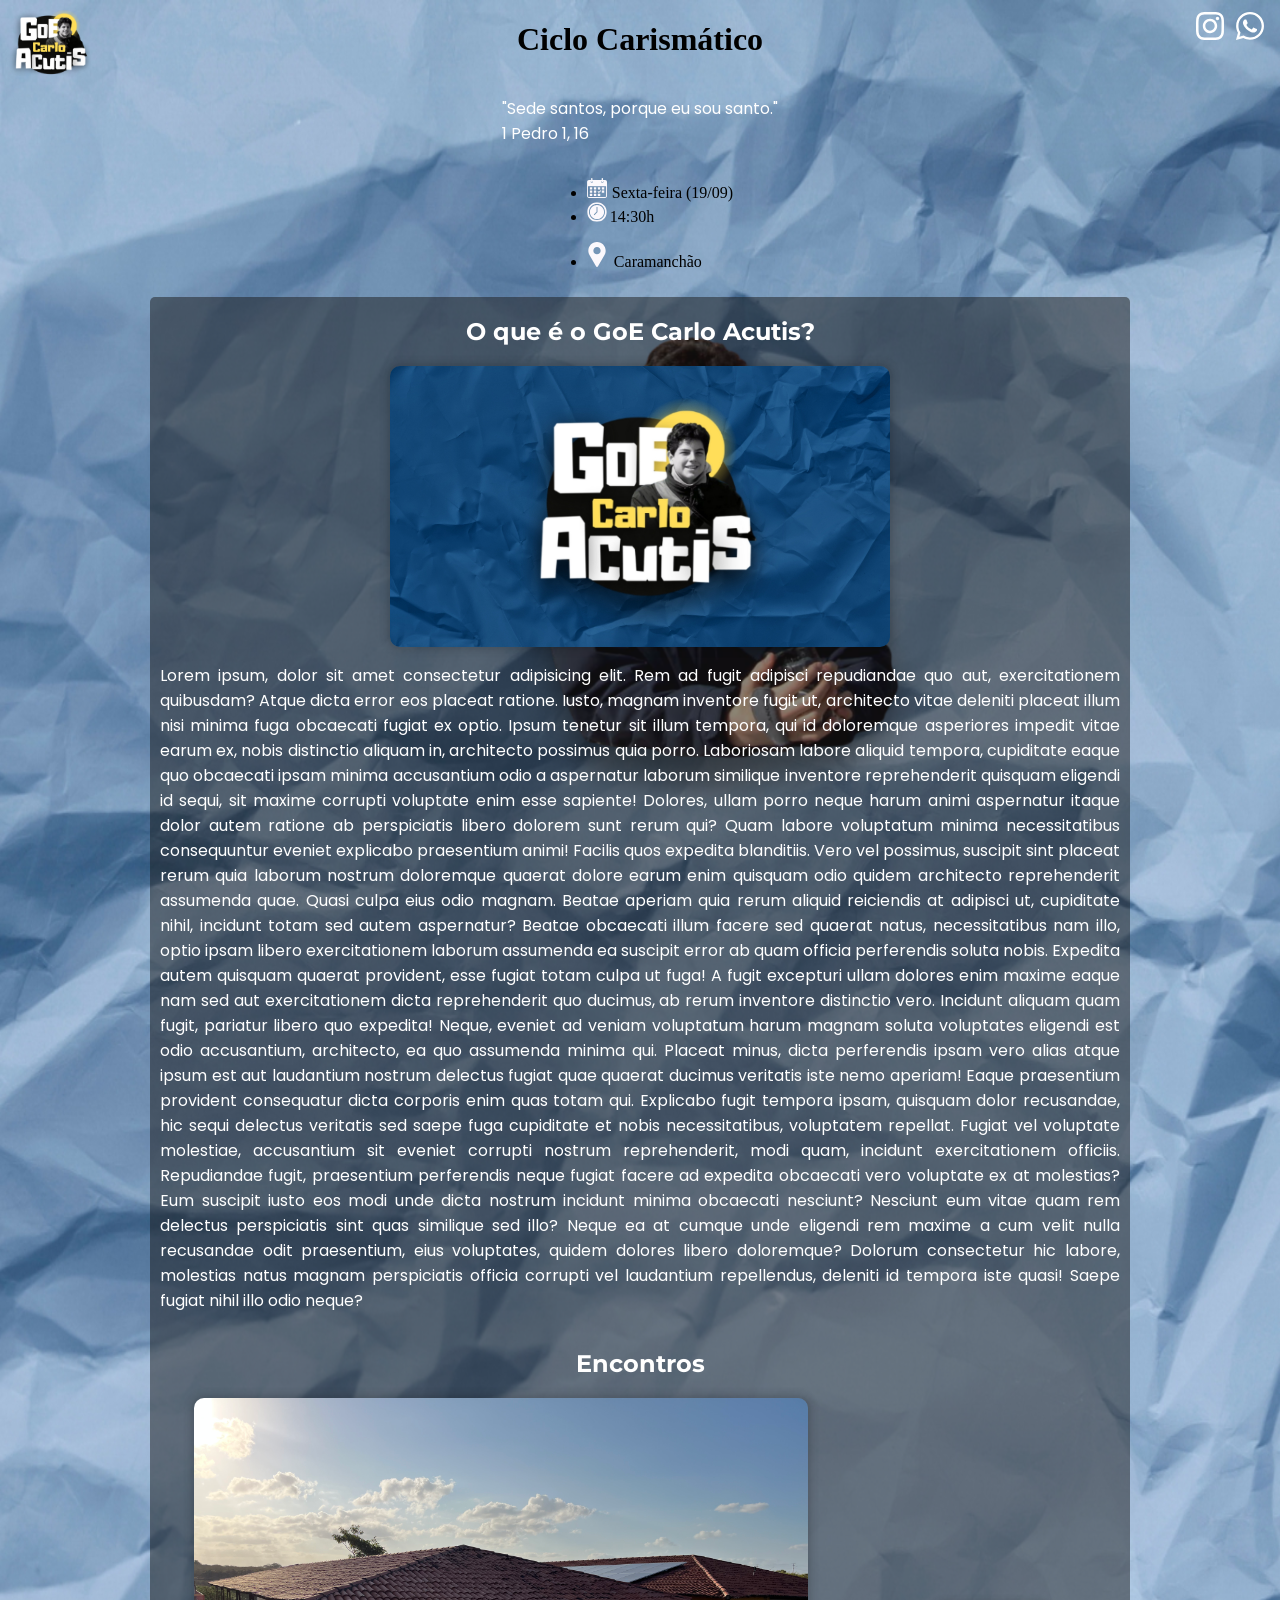
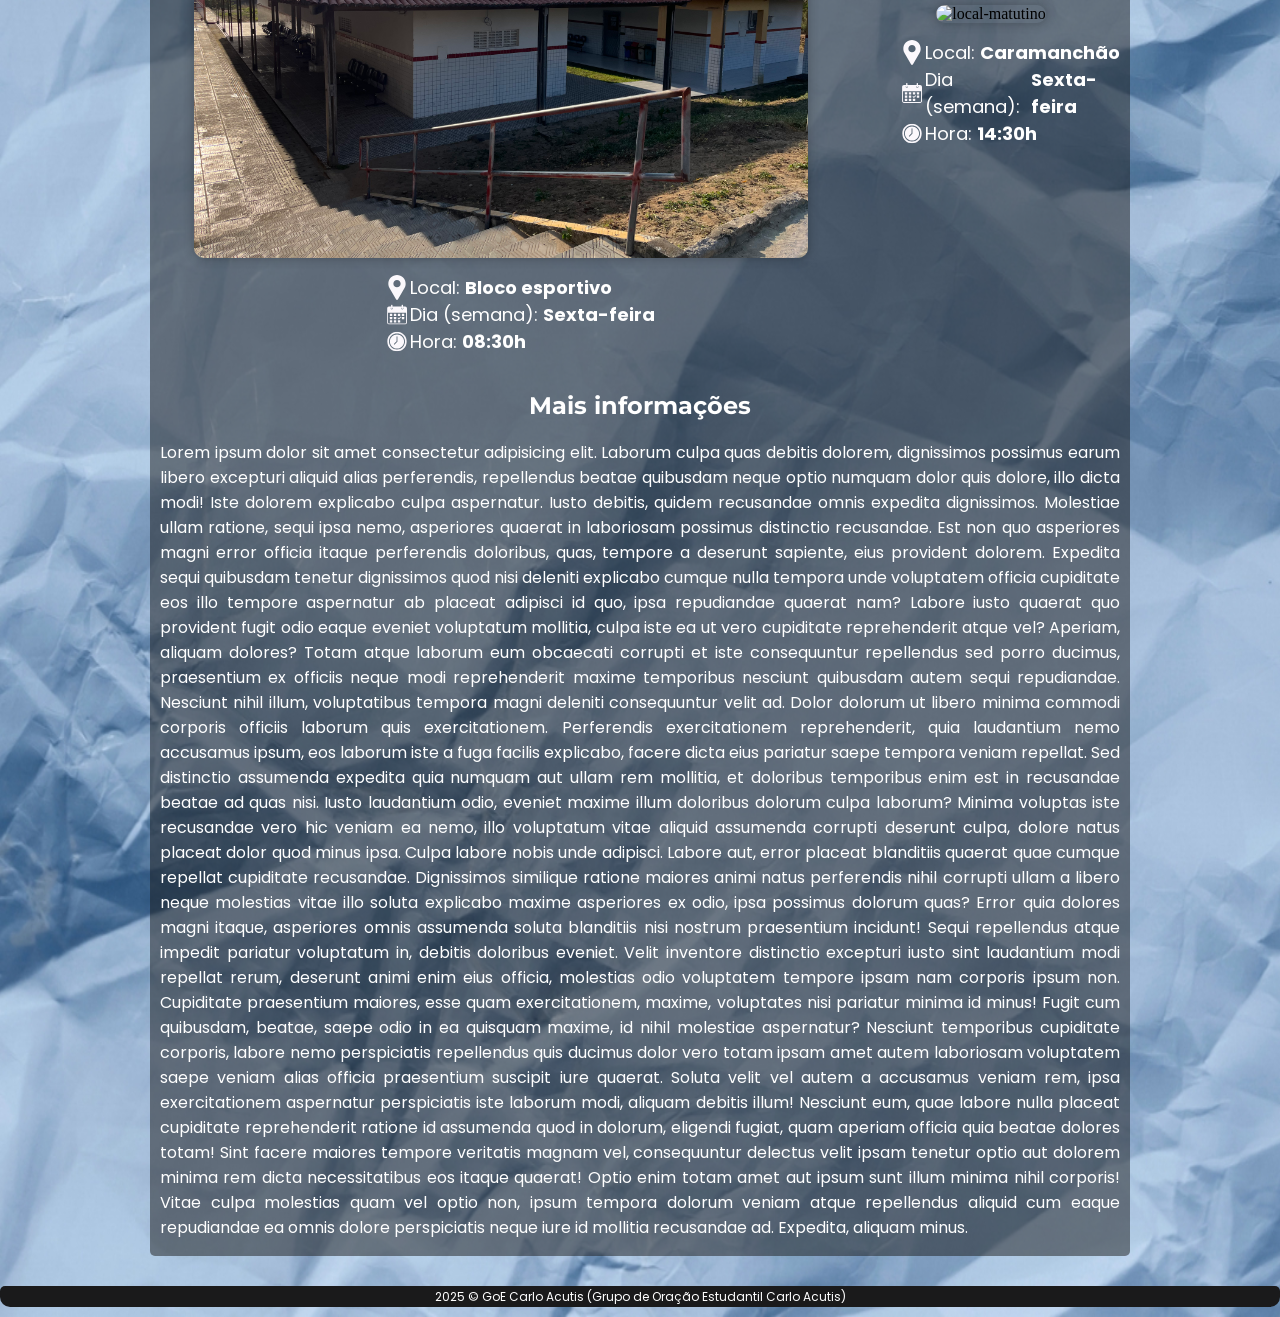
==== commit bb45481e: "Atualizar o index.html" ====
--- a/index.html
+++ b/index.html
@@ -13,7 +13,9 @@
 </head>
 
 <body>
+    <!--
     <h1 style="text-align: center; font-size: 48px; color: white; font-family:'Montserrat', sans-serif; padding-bottom: 50px;">AMANHÃ</h1>
+    -->
     
     <div class="logo-e-h1">
         <a href="goecarloacutis.github.io" class="a-goe-logo">
